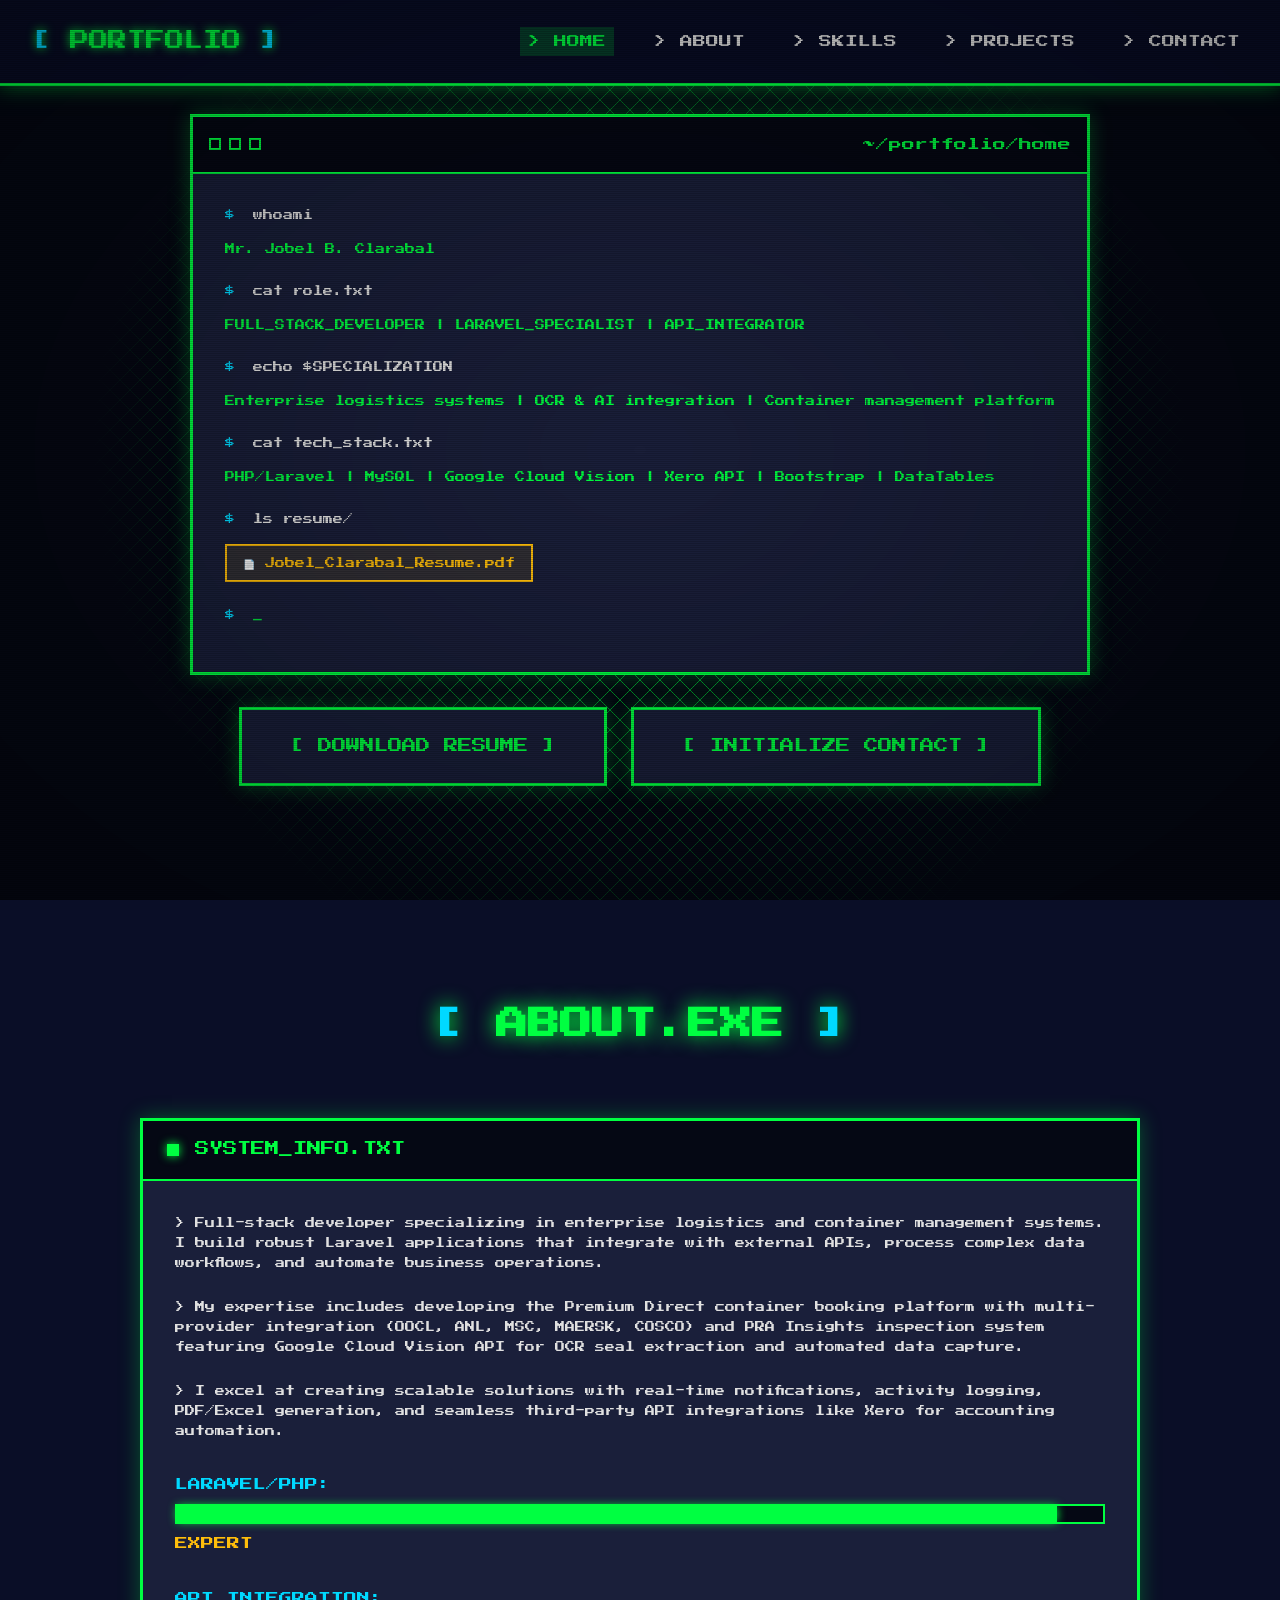
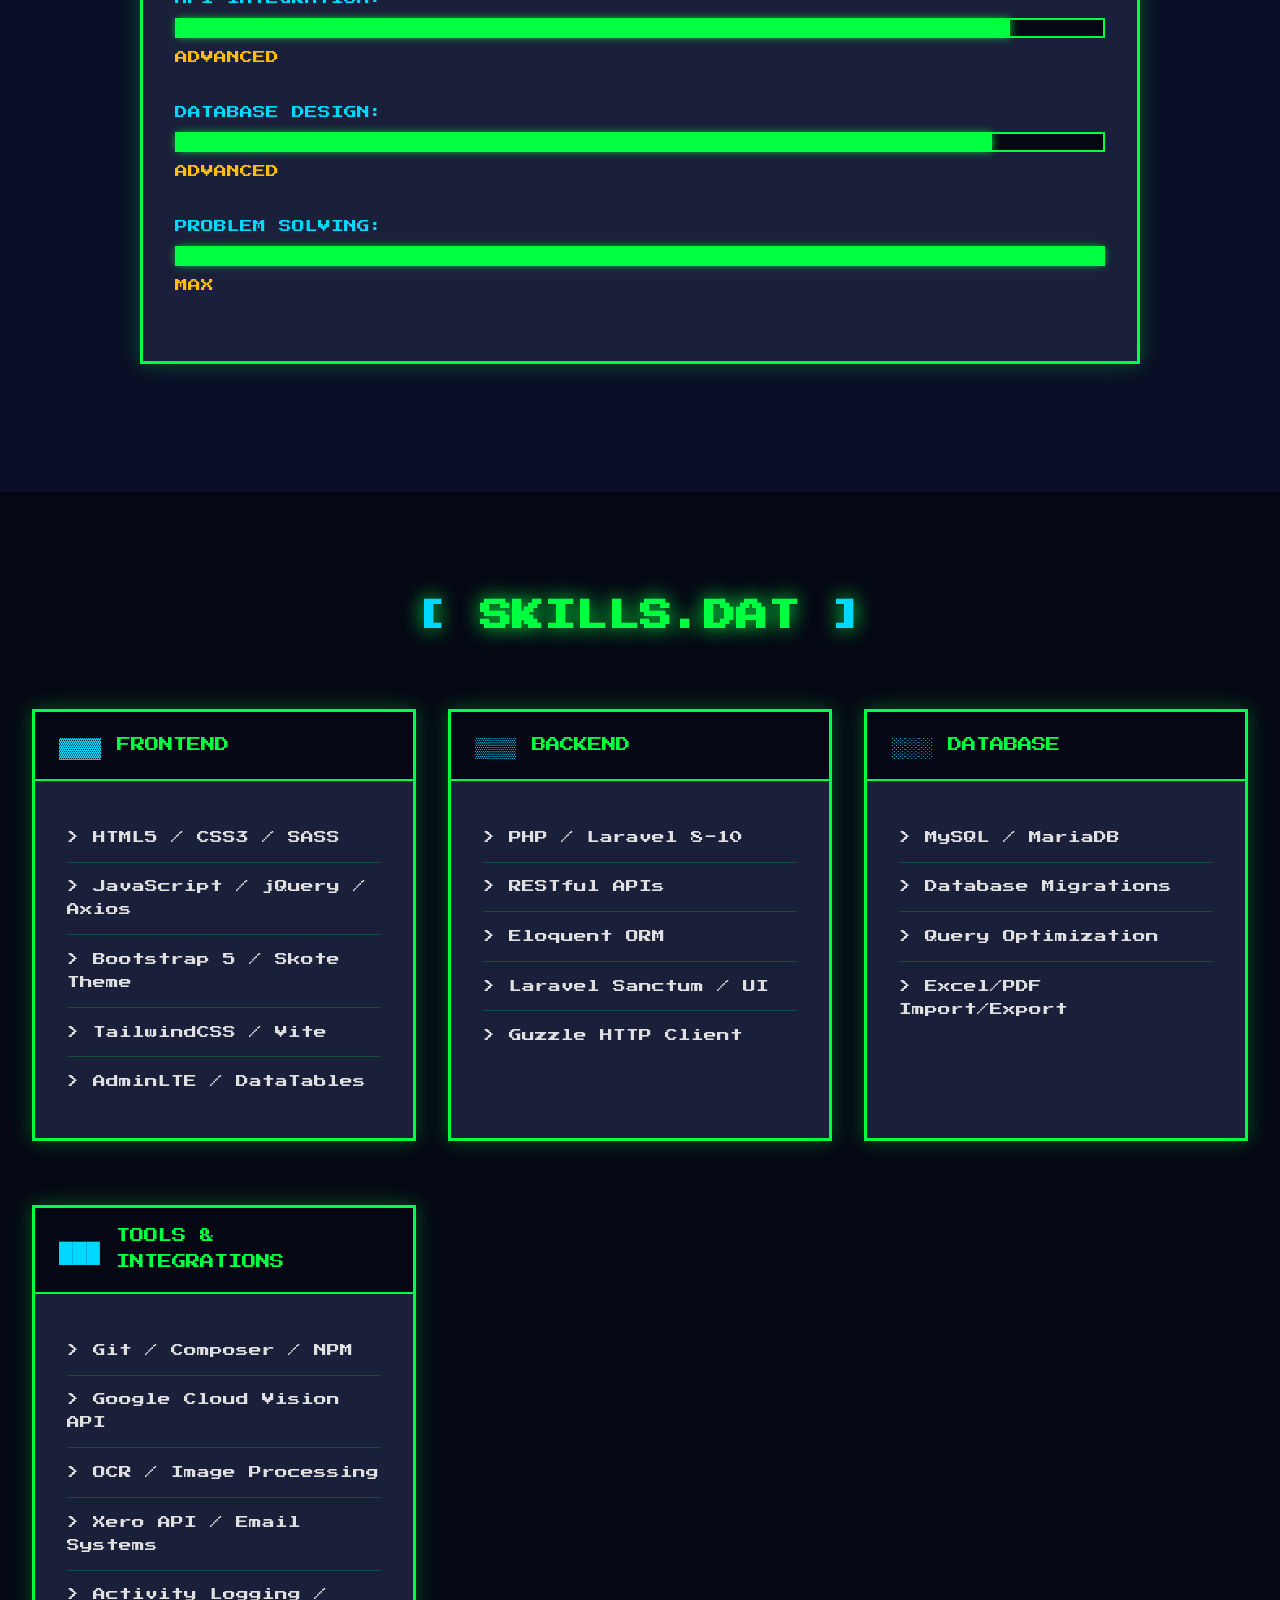
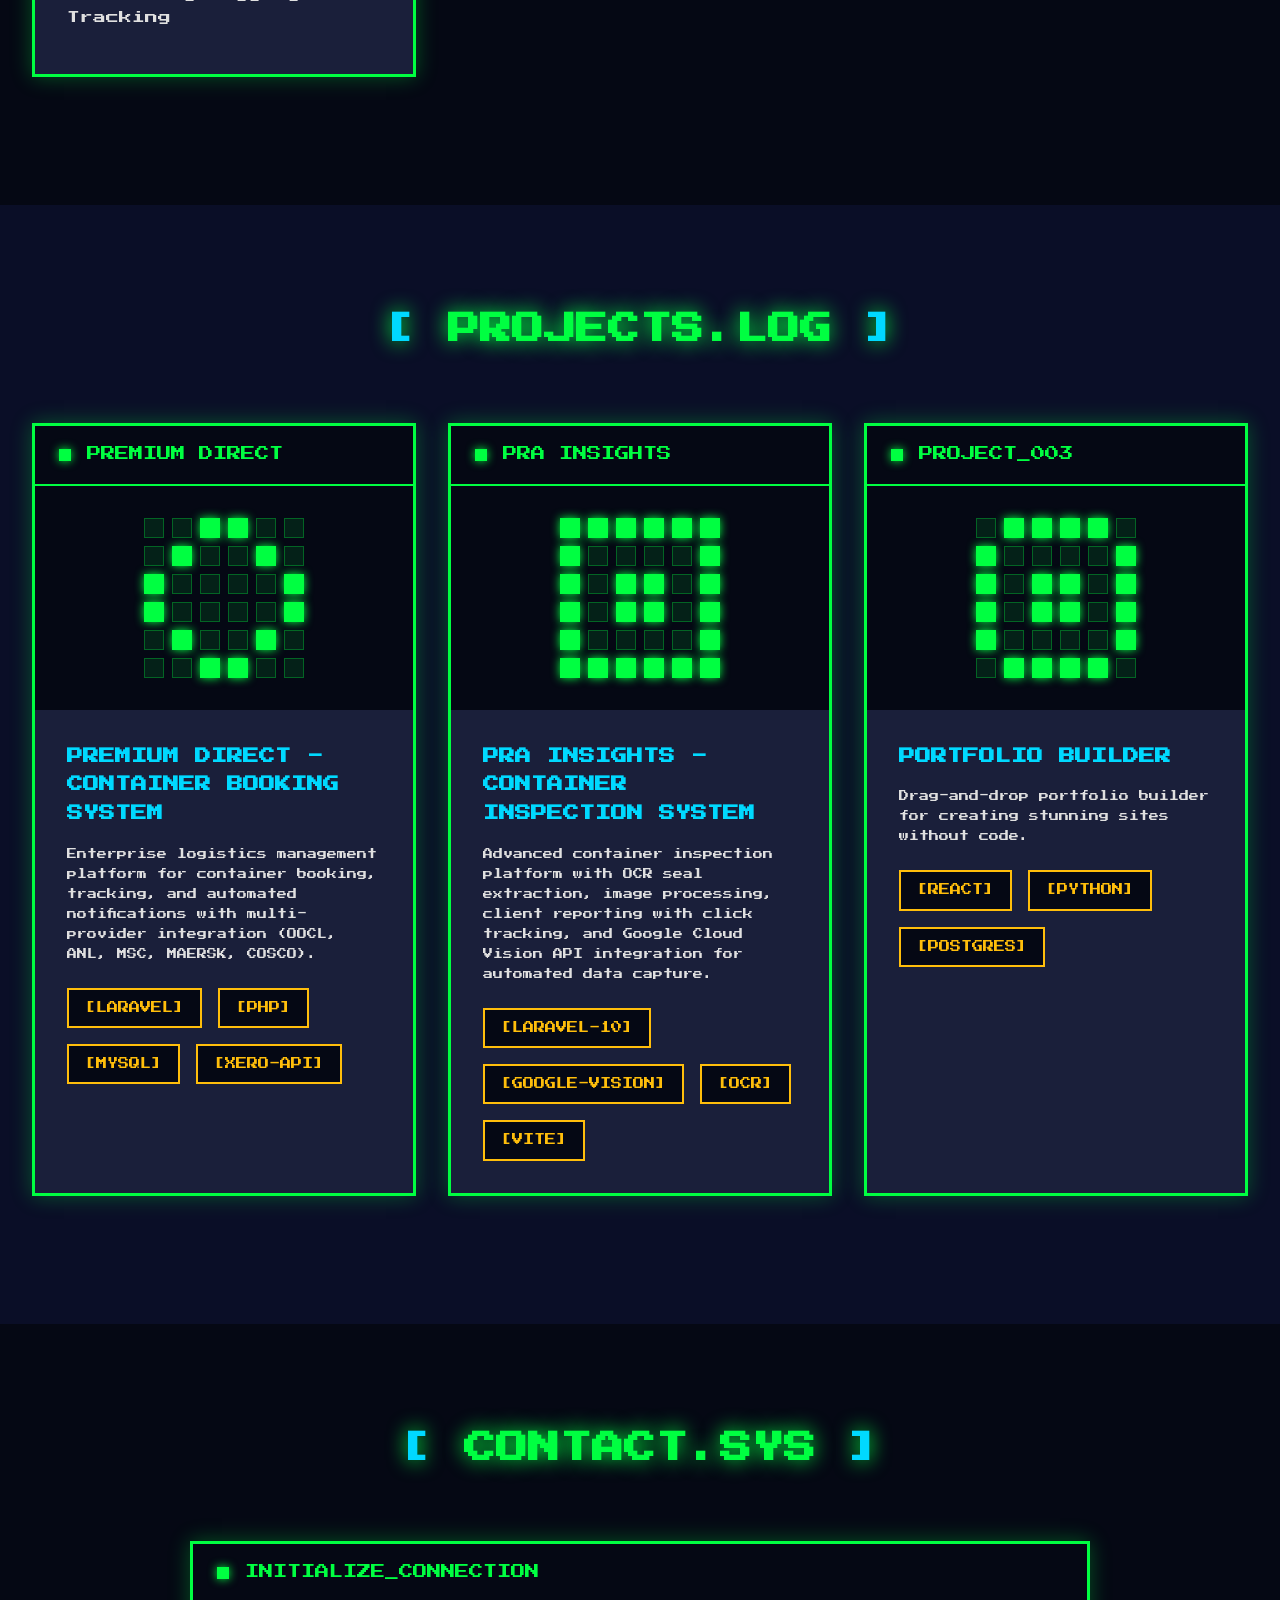
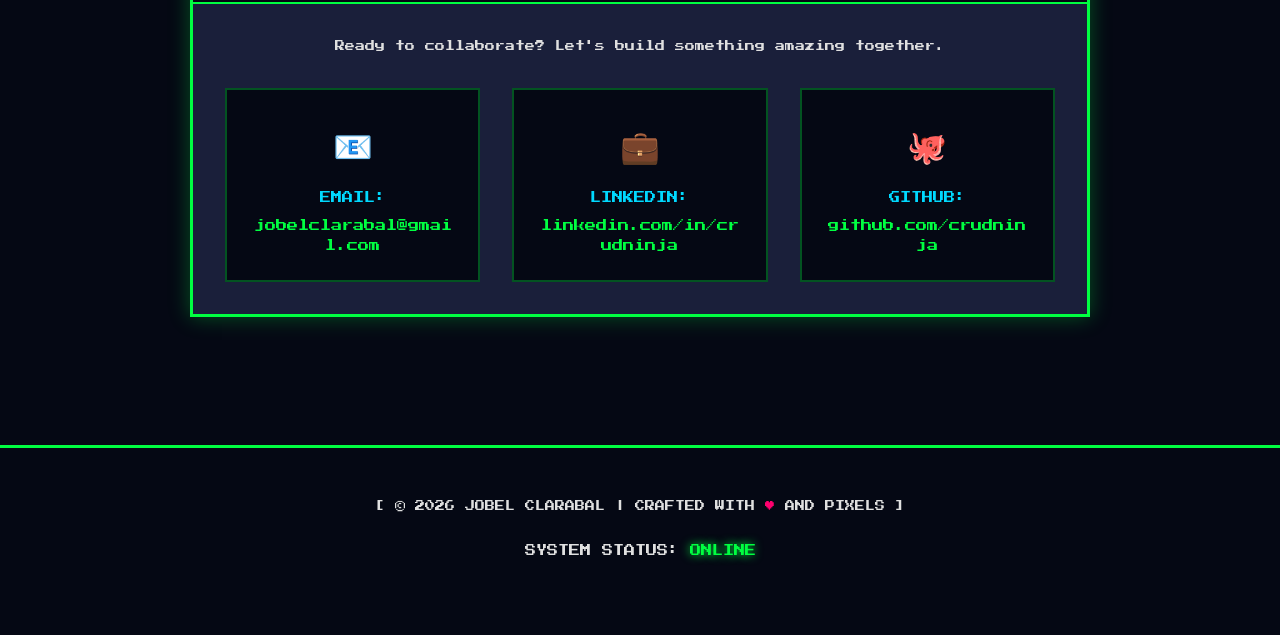
==== index.html @ 25823e6d "Initial commit" ====
<!DOCTYPE html>
<html lang="en">
<head>
    <meta charset="UTF-8">
    <meta name="viewport" content="width=device-width, initial-scale=1.0">
    <title>[ MR. JOBEL B. CLARABAL ]</title>
    <link rel="stylesheet" href="styles.css">
</head>
<body>
    <div class="scanlines"></div>
    <div class="crt-overlay"></div>
    
    <nav class="navbar">
        <div class="nav-container">
            <div class="nav-logo">
                <span class="pixel-bracket">[</span>
                <span class="glitch" data-text="PORTFOLIO">PORTFOLIO</span>
                <span class="pixel-bracket">]</span>
            </div>
            <ul class="nav-menu">
                <li class="nav-item"><a href="#home" class="nav-link">> HOME</a></li>
                <li class="nav-item"><a href="#about" class="nav-link">> ABOUT</a></li>
                <li class="nav-item"><a href="#skills" class="nav-link">> SKILLS</a></li>
                <li class="nav-item"><a href="#projects" class="nav-link">> PROJECTS</a></li>
                <li class="nav-item"><a href="#contact" class="nav-link">> CONTACT</a></li>
            </ul>
        </div>
    </nav>

    <section id="home" class="hero">
        <div class="hero-content">
            <div class="terminal-window">
                <div class="terminal-header">
                    <span class="terminal-button"></span>
                    <span class="terminal-button"></span>
                    <span class="terminal-button"></span>
                    <span class="terminal-title">~/portfolio/home</span>
                </div>
                <div class="terminal-body">
                    <p class="terminal-line"><span class="prompt">$</span> whoami</p>
                    <p class="terminal-output typing-effect">Mr. Jobel B. Clarabal</p>
                    <p class="terminal-line"><span class="prompt">$</span> cat role.txt</p>
                    <p class="terminal-output typing-effect delay-1">FULL_STACK_DEVELOPER | LARAVEL_SPECIALIST | API_INTEGRATOR</p>
                    <p class="terminal-line"><span class="prompt">$</span> echo $SPECIALIZATION</p>
                    <p class="terminal-output typing-effect delay-2">Enterprise logistics systems | OCR & AI integration | Container management platforms</p>
                    <p class="terminal-line"><span class="prompt">$</span> cat tech_stack.txt</p>
                    <p class="terminal-output typing-effect delay-3">PHP/Laravel | MySQL | Google Cloud Vision | Xero API | Bootstrap | DataTables</p>
                    <p class="terminal-line"><span class="prompt">$</span> ls resume/</p>
                    <p class="terminal-output typing-effect delay-4">
                        <a href="resume.pdf" download class="resume-link">📄 Jobel_Clarabal_Resume.pdf</a>
                    </p>
                    <p class="terminal-line cursor-blink"><span class="prompt">$</span> <span class="cursor">_</span></p>
                </div>
            </div>
            <div class="hero-buttons">
                <a href="resume.pdf" download class="pixel-button">[ DOWNLOAD RESUME ]</a>
                <a href="#contact" class="pixel-button">[ INITIALIZE CONTACT ]</a>
            </div>
        </div>
    </section>

    <section id="about" class="section">
        <div class="container">
            <h2 class="section-title">
                <span class="pixel-bracket">[</span> ABOUT.EXE <span class="pixel-bracket">]</span>
            </h2>
            <div class="about-content">
                <div class="pixel-card">
                    <div class="card-header">
                        <span class="status-indicator blink"></span>
                        <span class="card-title">SYSTEM_INFO.TXT</span>
                    </div>
                    <div class="card-body">
                        <p class="pixel-text">> Full-stack developer specializing in enterprise logistics and container management systems. I build robust Laravel applications that integrate with external APIs, process complex data workflows, and automate business operations.</p>
                        <p class="pixel-text">> My expertise includes developing the Premium Direct container booking platform with multi-provider integration (OOCL, ANL, MSC, MAERSK, COSCO) and PRA Insights inspection system featuring Google Cloud Vision API for OCR seal extraction and automated data capture.</p>
                        <p class="pixel-text">> I excel at creating scalable solutions with real-time notifications, activity logging, PDF/Excel generation, and seamless third-party API integrations like Xero for accounting automation.</p>
                        <div class="stats-grid">
                            <div class="stat-item">
                                <span class="stat-label">LARAVEL/PHP:</span>
                                <div class="progress-bar">
                                    <div class="progress-fill" style="width: 95%"></div>
                                </div>
                                <span class="stat-value">EXPERT</span>
                            </div>
                            <div class="stat-item">
                                <span class="stat-label">API INTEGRATION:</span>
                                <div class="progress-bar">
                                    <div class="progress-fill" style="width: 90%"></div>
                                </div>
                                <span class="stat-value">ADVANCED</span>
                            </div>
                            <div class="stat-item">
                                <span class="stat-label">DATABASE DESIGN:</span>
                                <div class="progress-bar">
                                    <div class="progress-fill" style="width: 88%"></div>
                                </div>
                                <span class="stat-value">ADVANCED</span>
                            </div>
                            <div class="stat-item">
                                <span class="stat-label">PROBLEM SOLVING:</span>
                                <div class="progress-bar">
                                    <div class="progress-fill" style="width: 100%"></div>
                                </div>
                                <span class="stat-value">MAX</span>
                            </div>
                        </div>
                    </div>
                </div>
            </div>
        </div>
    </section>

    <section id="skills" class="section section-alt">
        <div class="container">
            <h2 class="section-title">
                <span class="pixel-bracket">[</span> SKILLS.DAT <span class="pixel-bracket">]</span>
            </h2>
            <div class="skills-grid">
                <div class="pixel-card skill-card">
                    <div class="card-header">
                        <span class="skill-icon">▓▓▓</span>
                        <span class="card-title">FRONTEND</span>
                    </div>
                    <div class="card-body">
                        <ul class="skill-list">
                            <li>> HTML5 / CSS3 / SASS</li>
                            <li>> JavaScript / jQuery / Axios</li>
                            <li>> Bootstrap 5 / Skote Theme</li>
                            <li>> TailwindCSS / Vite</li>
                            <li>> AdminLTE / DataTables</li>
                        </ul>
                    </div>
                </div>
                <div class="pixel-card skill-card">
                    <div class="card-header">
                        <span class="skill-icon">▒▒▒</span>
                        <span class="card-title">BACKEND</span>
                    </div>
                    <div class="card-body">
                        <ul class="skill-list">
                            <li>> PHP / Laravel 8-10</li>
                            <li>> RESTful APIs</li>
                            <li>> Eloquent ORM</li>
                            <li>> Laravel Sanctum / UI</li>
                            <li>> Guzzle HTTP Client</li>
                        </ul>
                    </div>
                </div>
                <div class="pixel-card skill-card">
                    <div class="card-header">
                        <span class="skill-icon">░░░</span>
                        <span class="card-title">DATABASE</span>
                    </div>
                    <div class="card-body">
                        <ul class="skill-list">
                            <li>> MySQL / MariaDB</li>
                            <li>> Database Migrations</li>
                            <li>> Query Optimization</li>
                            <li>> Excel/PDF Import/Export</li>
                        </ul>
                    </div>
                </div>
                <div class="pixel-card skill-card">
                    <div class="card-header">
                        <span class="skill-icon">███</span>
                        <span class="card-title">TOOLS & INTEGRATIONS</span>
                    </div>
                    <div class="card-body">
                        <ul class="skill-list">
                            <li>> Git / Composer / NPM</li>
                            <li>> Google Cloud Vision API</li>
                            <li>> OCR / Image Processing</li>
                            <li>> Xero API / Email Systems</li>
                            <li>> Activity Logging / Tracking</li>
                        </ul>
                    </div>
                </div>
            </div>
        </div>
    </section>

    <section id="projects" class="section">
        <div class="container">
            <h2 class="section-title">
                <span class="pixel-bracket">[</span> PROJECTS.LOG <span class="pixel-bracket">]</span>
            </h2>
            <div class="projects-grid">
                <div class="pixel-card project-card">
                    <div class="card-header">
                        <span class="status-indicator blink"></span>
                        <span class="card-title">PREMIUM DIRECT</span>
                    </div>
                    <div class="project-screen">
                        <div class="pixel-art-placeholder">
                            <div class="pixel-grid">
                                <div class="pixel-row">
                                    <span class="pixel"></span><span class="pixel"></span><span class="pixel active"></span><span class="pixel active"></span><span class="pixel"></span><span class="pixel"></span>
                                </div>
                                <div class="pixel-row">
                                    <span class="pixel"></span><span class="pixel active"></span><span class="pixel"></span><span class="pixel"></span><span class="pixel active"></span><span class="pixel"></span>
                                </div>
                                <div class="pixel-row">
                                    <span class="pixel active"></span><span class="pixel"></span><span class="pixel"></span><span class="pixel"></span><span class="pixel"></span><span class="pixel active"></span>
                                </div>
                                <div class="pixel-row">
                                    <span class="pixel active"></span><span class="pixel"></span><span class="pixel"></span><span class="pixel"></span><span class="pixel"></span><span class="pixel active"></span>
                                </div>
                                <div class="pixel-row">
                                    <span class="pixel"></span><span class="pixel active"></span><span class="pixel"></span><span class="pixel"></span><span class="pixel active"></span><span class="pixel"></span>
                                </div>
                                <div class="pixel-row">
                                    <span class="pixel"></span><span class="pixel"></span><span class="pixel active"></span><span class="pixel active"></span><span class="pixel"></span><span class="pixel"></span>
                                </div>
                            </div>
                        </div>
                    </div>
                    <div class="card-body">
                        <h3 class="project-title">PREMIUM DIRECT - CONTAINER BOOKING SYSTEM</h3>
                        <p class="pixel-text">Enterprise logistics management platform for container booking, tracking, and automated notifications with multi-provider integration (OOCL, ANL, MSC, MAERSK, COSCO).</p>
                        <div class="project-tags">
                            <span class="pixel-tag">[LARAVEL]</span>
                            <span class="pixel-tag">[PHP]</span>
                            <span class="pixel-tag">[MYSQL]</span>
                            <span class="pixel-tag">[XERO-API]</span>
                        </div>
                    </div>
                </div>

                <div class="pixel-card project-card">
                    <div class="card-header">
                        <span class="status-indicator blink"></span>
                        <span class="card-title">PRA INSIGHTS</span>
                    </div>
                    <div class="project-screen">
                        <div class="pixel-art-placeholder">
                            <div class="pixel-grid">
                                <div class="pixel-row">
                                    <span class="pixel active"></span><span class="pixel active"></span><span class="pixel active"></span><span class="pixel active"></span><span class="pixel active"></span><span class="pixel active"></span>
                                </div>
                                <div class="pixel-row">
                                    <span class="pixel active"></span><span class="pixel"></span><span class="pixel"></span><span class="pixel"></span><span class="pixel"></span><span class="pixel active"></span>
                                </div>
                                <div class="pixel-row">
                                    <span class="pixel active"></span><span class="pixel"></span><span class="pixel active"></span><span class="pixel active"></span><span class="pixel"></span><span class="pixel active"></span>
                                </div>
                                <div class="pixel-row">
                                    <span class="pixel active"></span><span class="pixel"></span><span class="pixel active"></span><span class="pixel active"></span><span class="pixel"></span><span class="pixel active"></span>
                                </div>
                                <div class="pixel-row">
                                    <span class="pixel active"></span><span class="pixel"></span><span class="pixel"></span><span class="pixel"></span><span class="pixel"></span><span class="pixel active"></span>
                                </div>
                                <div class="pixel-row">
                                    <span class="pixel active"></span><span class="pixel active"></span><span class="pixel active"></span><span class="pixel active"></span><span class="pixel active"></span><span class="pixel active"></span>
                                </div>
                            </div>
                        </div>
                    </div>
                    <div class="card-body">
                        <h3 class="project-title">PRA INSIGHTS - CONTAINER INSPECTION SYSTEM</h3>
                        <p class="pixel-text">Advanced container inspection platform with OCR seal extraction, image processing, client reporting with click tracking, and Google Cloud Vision API integration for automated data capture.</p>
                        <div class="project-tags">
                            <span class="pixel-tag">[LARAVEL-10]</span>
                            <span class="pixel-tag">[GOOGLE-VISION]</span>
                            <span class="pixel-tag">[OCR]</span>
                            <span class="pixel-tag">[VITE]</span>
                        </div>
                    </div>
                </div>

                <div class="pixel-card project-card">
                    <div class="card-header">
                        <span class="status-indicator blink"></span>
                        <span class="card-title">PROJECT_003</span>
                    </div>
                    <div class="project-screen">
                        <div class="pixel-art-placeholder">
                            <div class="pixel-grid">
                                <div class="pixel-row">
                                    <span class="pixel"></span><span class="pixel active"></span><span class="pixel active"></span><span class="pixel active"></span><span class="pixel active"></span><span class="pixel"></span>
                                </div>
                                <div class="pixel-row">
                                    <span class="pixel active"></span><span class="pixel"></span><span class="pixel"></span><span class="pixel"></span><span class="pixel"></span><span class="pixel active"></span>
                                </div>
                                <div class="pixel-row">
                                    <span class="pixel active"></span><span class="pixel"></span><span class="pixel active"></span><span class="pixel active"></span><span class="pixel"></span><span class="pixel active"></span>
                                </div>
                                <div class="pixel-row">
                                    <span class="pixel active"></span><span class="pixel"></span><span class="pixel active"></span><span class="pixel active"></span><span class="pixel"></span><span class="pixel active"></span>
                                </div>
                                <div class="pixel-row">
                                    <span class="pixel active"></span><span class="pixel"></span><span class="pixel"></span><span class="pixel"></span><span class="pixel"></span><span class="pixel active"></span>
                                </div>
                                <div class="pixel-row">
                                    <span class="pixel"></span><span class="pixel active"></span><span class="pixel active"></span><span class="pixel active"></span><span class="pixel active"></span><span class="pixel"></span>
                                </div>
                            </div>
                        </div>
                    </div>
                    <div class="card-body">
                        <h3 class="project-title">PORTFOLIO BUILDER</h3>
                        <p class="pixel-text">Drag-and-drop portfolio builder for creating stunning sites without code.</p>
                        <div class="project-tags">
                            <span class="pixel-tag">[REACT]</span>
                            <span class="pixel-tag">[PYTHON]</span>
                            <span class="pixel-tag">[POSTGRES]</span>
                        </div>
                    </div>
                </div>
            </div>
        </div>
    </section>

    <section id="contact" class="section section-alt">
        <div class="container">
            <h2 class="section-title">
                <span class="pixel-bracket">[</span> CONTACT.SYS <span class="pixel-bracket">]</span>
            </h2>
            <div class="contact-content">
                <div class="pixel-card contact-card">
                    <div class="card-header">
                        <span class="status-indicator blink"></span>
                        <span class="card-title">INITIALIZE_CONNECTION</span>
                    </div>
                    <div class="card-body">
                        <p class="pixel-text center">Ready to collaborate? Let's build something amazing together.</p>
                        <div class="contact-grid">
                            <div class="contact-item">
                                <div class="contact-icon">📧</div>
                                <div class="contact-label">EMAIL:</div>
                                <a href="mailto:jobelclarabal@gmail.com" class="contact-link">jobelclarabal@gmail.com</a>
                            </div>
                            <div class="contact-item">
                                <div class="contact-icon">💼</div>
                                <div class="contact-label">LINKEDIN:</div>
                                <a href="https://www.linkedin.com/in/crudninja/" target="_blank" class="contact-link">linkedin.com/in/crudninja</a>
                            </div>
                            <div class="contact-item">
                                <div class="contact-icon">🐙</div>
                                <div class="contact-label">GITHUB:</div>
                                <a href="https://github.com/crudninja" target="_blank" class="contact-link">github.com/crudninja</a>
                            </div>
                        </div>
                    </div>
                </div>
            </div>
        </div>
    </section>

    <footer class="footer">
        <div class="footer-content">
            <p class="pixel-text">[ © 2026 JOBEL CLARABAL | CRAFTED WITH <span class="heart blink">♥</span> AND PIXELS ]</p>
            <p class="pixel-text small">SYSTEM STATUS: <span class="status-ok">ONLINE</span></p>
        </div>
    </footer>

    <script src="script.js"></script>
</body>
</html>
---- styles.css ----
@import url('https://fonts.googleapis.com/css2?family=Press+Start+2P&display=swap');

* {
    margin: 0;
    padding: 0;
    box-sizing: border-box;
}

:root {
    --bg-dark: #0a0e27;
    --bg-darker: #050814;
    --primary-green: #00ff41;
    --secondary-cyan: #00d9ff;
    --accent-pink: #ff006e;
    --accent-yellow: #ffbe0b;
    --text-light: #e0e0e0;
    --text-dim: #808080;
    --border-color: #00ff41;
    --card-bg: #1a1f3a;
    --shadow-glow: 0 0 20px rgba(0, 255, 65, 0.3);
}

html {
    scroll-behavior: smooth;
}

body {
    font-family: 'Press Start 2P', cursive;
    background: var(--bg-dark);
    color: var(--text-light);
    line-height: 1.8;
    font-size: 10px;
    position: relative;
    overflow-x: hidden;
}

.scanlines {
    position: fixed;
    top: 0;
    left: 0;
    width: 100%;
    height: 100%;
    background: repeating-linear-gradient(
        0deg,
        rgba(0, 0, 0, 0.15),
        rgba(0, 0, 0, 0.15) 1px,
        transparent 1px,
        transparent 2px
    );
    pointer-events: none;
    z-index: 9999;
}

.crt-overlay {
    position: fixed;
    top: 0;
    left: 0;
    width: 100%;
    height: 100%;
    background: radial-gradient(ellipse at center, transparent 0%, rgba(0, 0, 0, 0.3) 100%);
    pointer-events: none;
    z-index: 9998;
}

.navbar {
    position: fixed;
    top: 0;
    width: 100%;
    background: rgba(10, 14, 39, 0.95);
    border-bottom: 3px solid var(--border-color);
    box-shadow: 0 0 20px rgba(0, 255, 65, 0.5);
    z-index: 1000;
    backdrop-filter: blur(5px);
}

.nav-container {
    max-width: 1400px;
    margin: 0 auto;
    padding: 1.5rem 2rem;
    display: flex;
    justify-content: space-between;
    align-items: center;
}

.nav-logo {
    font-size: 1.2rem;
    color: var(--primary-green);
    text-shadow: 0 0 10px var(--primary-green);
}

.pixel-bracket {
    color: var(--secondary-cyan);
}

.glitch {
    position: relative;
    animation: glitch 3s infinite;
}

@keyframes glitch {
    0%, 90%, 100% {
        transform: translate(0);
    }
    92% {
        transform: translate(-2px, 2px);
    }
    94% {
        transform: translate(2px, -2px);
    }
    96% {
        transform: translate(-2px, -2px);
    }
}

.nav-menu {
    display: flex;
    list-style: none;
    gap: 2rem;
}

.nav-link {
    color: var(--text-light);
    text-decoration: none;
    font-size: 0.8rem;
    transition: all 0.3s ease;
    position: relative;
    padding: 0.5rem;
}

.nav-link:hover {
    color: var(--primary-green);
    text-shadow: 0 0 10px var(--primary-green);
    background: rgba(0, 255, 65, 0.1);
}

.nav-link.active {
    color: var(--primary-green);
    background: rgba(0, 255, 65, 0.2);
}

.hero {
    min-height: 100vh;
    display: flex;
    align-items: center;
    justify-content: center;
    padding: 2rem;
    background: 
        linear-gradient(45deg, transparent 48%, var(--primary-green) 49%, var(--primary-green) 51%, transparent 52%),
        linear-gradient(-45deg, transparent 48%, var(--primary-green) 49%, var(--primary-green) 51%, transparent 52%);
    background-size: 20px 20px;
    background-color: var(--bg-darker);
    position: relative;
}

.hero::before {
    content: '';
    position: absolute;
    top: 0;
    left: 0;
    right: 0;
    bottom: 0;
    background: radial-gradient(circle at 50% 50%, transparent 0%, var(--bg-darker) 70%);
}

.hero-content {
    max-width: 900px;
    position: relative;
    z-index: 1;
}

.terminal-window {
    background: var(--card-bg);
    border: 3px solid var(--border-color);
    box-shadow: var(--shadow-glow);
    margin-bottom: 2rem;
}

.terminal-header {
    background: var(--bg-darker);
    padding: 1rem;
    border-bottom: 2px solid var(--border-color);
    display: flex;
    align-items: center;
    gap: 0.5rem;
}

.terminal-button {
    width: 12px;
    height: 12px;
    border: 2px solid var(--primary-green);
    display: inline-block;
}

.terminal-title {
    margin-left: auto;
    color: var(--primary-green);
    font-size: 0.8rem;
}

.terminal-body {
    padding: 2rem;
    min-height: 300px;
}

.terminal-line {
    margin-bottom: 1rem;
    color: var(--text-light);
}

.prompt {
    color: var(--secondary-cyan);
    margin-right: 0.5rem;
}

.terminal-output {
    color: var(--primary-green);
    margin-bottom: 1.5rem;
    opacity: 0;
    animation: typeIn 0.5s forwards;
}

.typing-effect {
    overflow: hidden;
    white-space: nowrap;
}

.delay-1 {
    animation-delay: 0.8s;
}

.delay-2 {
    animation-delay: 1.6s;
}

.delay-3 {
    animation-delay: 2.4s;
}

.resume-link {
    color: var(--accent-yellow);
    text-decoration: none;
    transition: all 0.3s ease;
    display: inline-block;
    padding: 0.5rem 1rem;
    border: 2px solid var(--accent-yellow);
    background: rgba(255, 190, 11, 0.1);
}

.resume-link:hover {
    background: var(--accent-yellow);
    color: var(--bg-dark);
    box-shadow: 0 0 20px var(--accent-yellow);
    transform: translateX(5px);
}

.hero-buttons {
    display: flex;
    gap: 1.5rem;
    flex-wrap: wrap;
    justify-content: center;
}

@keyframes typeIn {
    from {
        opacity: 0;
        max-width: 0;
    }
    to {
        opacity: 1;
        max-width: 100%;
    }
}

.cursor {
    color: var(--primary-green);
}

.cursor-blink {
    animation: blink 1s infinite;
}

@keyframes blink {
    0%, 49% { opacity: 1; }
    50%, 100% { opacity: 0; }
}

.pixel-button {
    display: inline-block;
    padding: 1.5rem 3rem;
    background: var(--card-bg);
    color: var(--primary-green);
    text-decoration: none;
    border: 3px solid var(--primary-green);
    font-size: 0.9rem;
    transition: all 0.3s ease;
    box-shadow: 0 0 20px rgba(0, 255, 65, 0.3);
    position: relative;
}

.pixel-button:hover {
    background: var(--primary-green);
    color: var(--bg-dark);
    box-shadow: 0 0 30px rgba(0, 255, 65, 0.8);
    transform: translateY(-3px);
}

.section {
    padding: 6rem 2rem;
    position: relative;
}

.section-alt {
    background: var(--bg-darker);
}

.container {
    max-width: 1400px;
    margin: 0 auto;
}

.section-title {
    font-size: 2rem;
    text-align: center;
    margin-bottom: 4rem;
    color: var(--primary-green);
    text-shadow: 0 0 20px var(--primary-green);
}

.pixel-card {
    background: var(--card-bg);
    border: 3px solid var(--border-color);
    box-shadow: var(--shadow-glow);
    margin-bottom: 2rem;
    transition: all 0.3s ease;
}

.pixel-card:hover {
    transform: translateY(-5px);
    box-shadow: 0 0 30px rgba(0, 255, 65, 0.5);
}

.card-header {
    background: var(--bg-darker);
    padding: 1rem 1.5rem;
    border-bottom: 2px solid var(--border-color);
    display: flex;
    align-items: center;
    gap: 1rem;
}

.status-indicator {
    width: 12px;
    height: 12px;
    background: var(--primary-green);
    border: 2px solid var(--primary-green);
    box-shadow: 0 0 10px var(--primary-green);
}

.blink {
    animation: blink 1s infinite;
}

.card-title {
    color: var(--primary-green);
    font-size: 0.9rem;
}

.card-body {
    padding: 2rem;
}

.pixel-text {
    line-height: 2;
    color: var(--text-light);
    margin-bottom: 1.5rem;
}

.pixel-text.center {
    text-align: center;
}

.pixel-text.small {
    font-size: 0.7rem;
}

.about-content {
    max-width: 1000px;
    margin: 0 auto;
}

.stats-grid {
    margin-top: 2rem;
}

.stat-item {
    margin-bottom: 2rem;
}

.stat-label {
    display: block;
    color: var(--secondary-cyan);
    margin-bottom: 0.5rem;
    font-size: 0.8rem;
}

.progress-bar {
    width: 100%;
    height: 20px;
    background: var(--bg-darker);
    border: 2px solid var(--border-color);
    position: relative;
    margin-bottom: 0.5rem;
}

.progress-fill {
    height: 100%;
    background: var(--primary-green);
    box-shadow: 0 0 10px var(--primary-green);
    animation: fillProgress 2s ease-out;
}

@keyframes fillProgress {
    from { width: 0; }
}

.stat-value {
    color: var(--accent-yellow);
    font-size: 0.8rem;
}

.skills-grid {
    display: grid;
    grid-template-columns: repeat(auto-fit, minmax(300px, 1fr));
    gap: 2rem;
}

.skill-icon {
    color: var(--secondary-cyan);
    font-size: 1.2rem;
}

.skill-list {
    list-style: none;
}

.skill-list li {
    padding: 0.8rem 0;
    border-bottom: 1px solid rgba(0, 255, 65, 0.2);
    color: var(--text-light);
    font-size: 0.8rem;
}

.skill-list li:last-child {
    border-bottom: none;
}

.projects-grid {
    display: grid;
    grid-template-columns: repeat(auto-fit, minmax(350px, 1fr));
    gap: 2rem;
}

.project-screen {
    background: var(--bg-darker);
    padding: 2rem;
    display: flex;
    align-items: center;
    justify-content: center;
    min-height: 200px;
}

.pixel-art-placeholder {
    display: flex;
    align-items: center;
    justify-content: center;
}

.pixel-grid {
    display: flex;
    flex-direction: column;
    gap: 8px;
}

.pixel-row {
    display: flex;
    gap: 8px;
}

.pixel {
    width: 20px;
    height: 20px;
    background: rgba(0, 255, 65, 0.1);
    border: 1px solid rgba(0, 255, 65, 0.3);
}

.pixel.active {
    background: var(--primary-green);
    box-shadow: 0 0 10px var(--primary-green);
    animation: pixelPulse 2s infinite;
}

@keyframes pixelPulse {
    0%, 100% { opacity: 1; }
    50% { opacity: 0.6; }
}

.project-title {
    color: var(--secondary-cyan);
    margin-bottom: 1rem;
    font-size: 1rem;
}

.project-tags {
    display: flex;
    gap: 1rem;
    flex-wrap: wrap;
    margin-top: 1.5rem;
}

.pixel-tag {
    padding: 0.5rem 1rem;
    background: var(--bg-darker);
    color: var(--accent-yellow);
    border: 2px solid var(--accent-yellow);
    font-size: 0.7rem;
}

.contact-content {
    max-width: 900px;
    margin: 0 auto;
}

.contact-card {
    max-width: 100%;
}

.contact-grid {
    display: grid;
    grid-template-columns: repeat(auto-fit, minmax(250px, 1fr));
    gap: 2rem;
    margin-top: 2rem;
}

.contact-item {
    text-align: center;
    padding: 1.5rem;
    background: var(--bg-darker);
    border: 2px solid rgba(0, 255, 65, 0.3);
}

.contact-icon {
    font-size: 2rem;
    margin-bottom: 1rem;
}

.contact-label {
    color: var(--secondary-cyan);
    margin-bottom: 0.5rem;
    font-size: 0.7rem;
}

.contact-link {
    color: var(--primary-green);
    text-decoration: none;
    font-size: 0.7rem;
    word-break: break-all;
    transition: all 0.3s ease;
}

.contact-link:hover {
    color: var(--accent-yellow);
    text-shadow: 0 0 10px var(--accent-yellow);
}

.footer {
    background: var(--bg-darker);
    border-top: 3px solid var(--border-color);
    padding: 3rem 2rem;
    text-align: center;
}

.footer-content {
    max-width: 1200px;
    margin: 0 auto;
}

.heart {
    color: var(--accent-pink);
}

.status-ok {
    color: var(--primary-green);
    text-shadow: 0 0 10px var(--primary-green);
}

@media (max-width: 768px) {
    body {
        font-size: 8px;
    }
    
    .nav-container {
        flex-direction: column;
        gap: 1rem;
    }
    
    .nav-menu {
        flex-wrap: wrap;
        justify-content: center;
        gap: 1rem;
    }
    
    .nav-link {
        font-size: 0.7rem;
    }
    
    .section-title {
        font-size: 1.5rem;
    }
    
    .terminal-body {
        padding: 1rem;
        min-height: 250px;
    }
    
    .skills-grid,
    .projects-grid {
        grid-template-columns: 1fr;
    }
    
    .pixel-button {
        padding: 1rem 2rem;
        font-size: 0.8rem;
    }
}

@media (max-width: 480px) {
    .hero-content {
        width: 100%;
    }
    
    .terminal-line,
    .terminal-output {
        font-size: 0.7rem;
    }
    
    .contact-grid {
        grid-template-columns: 1fr;
    }
}
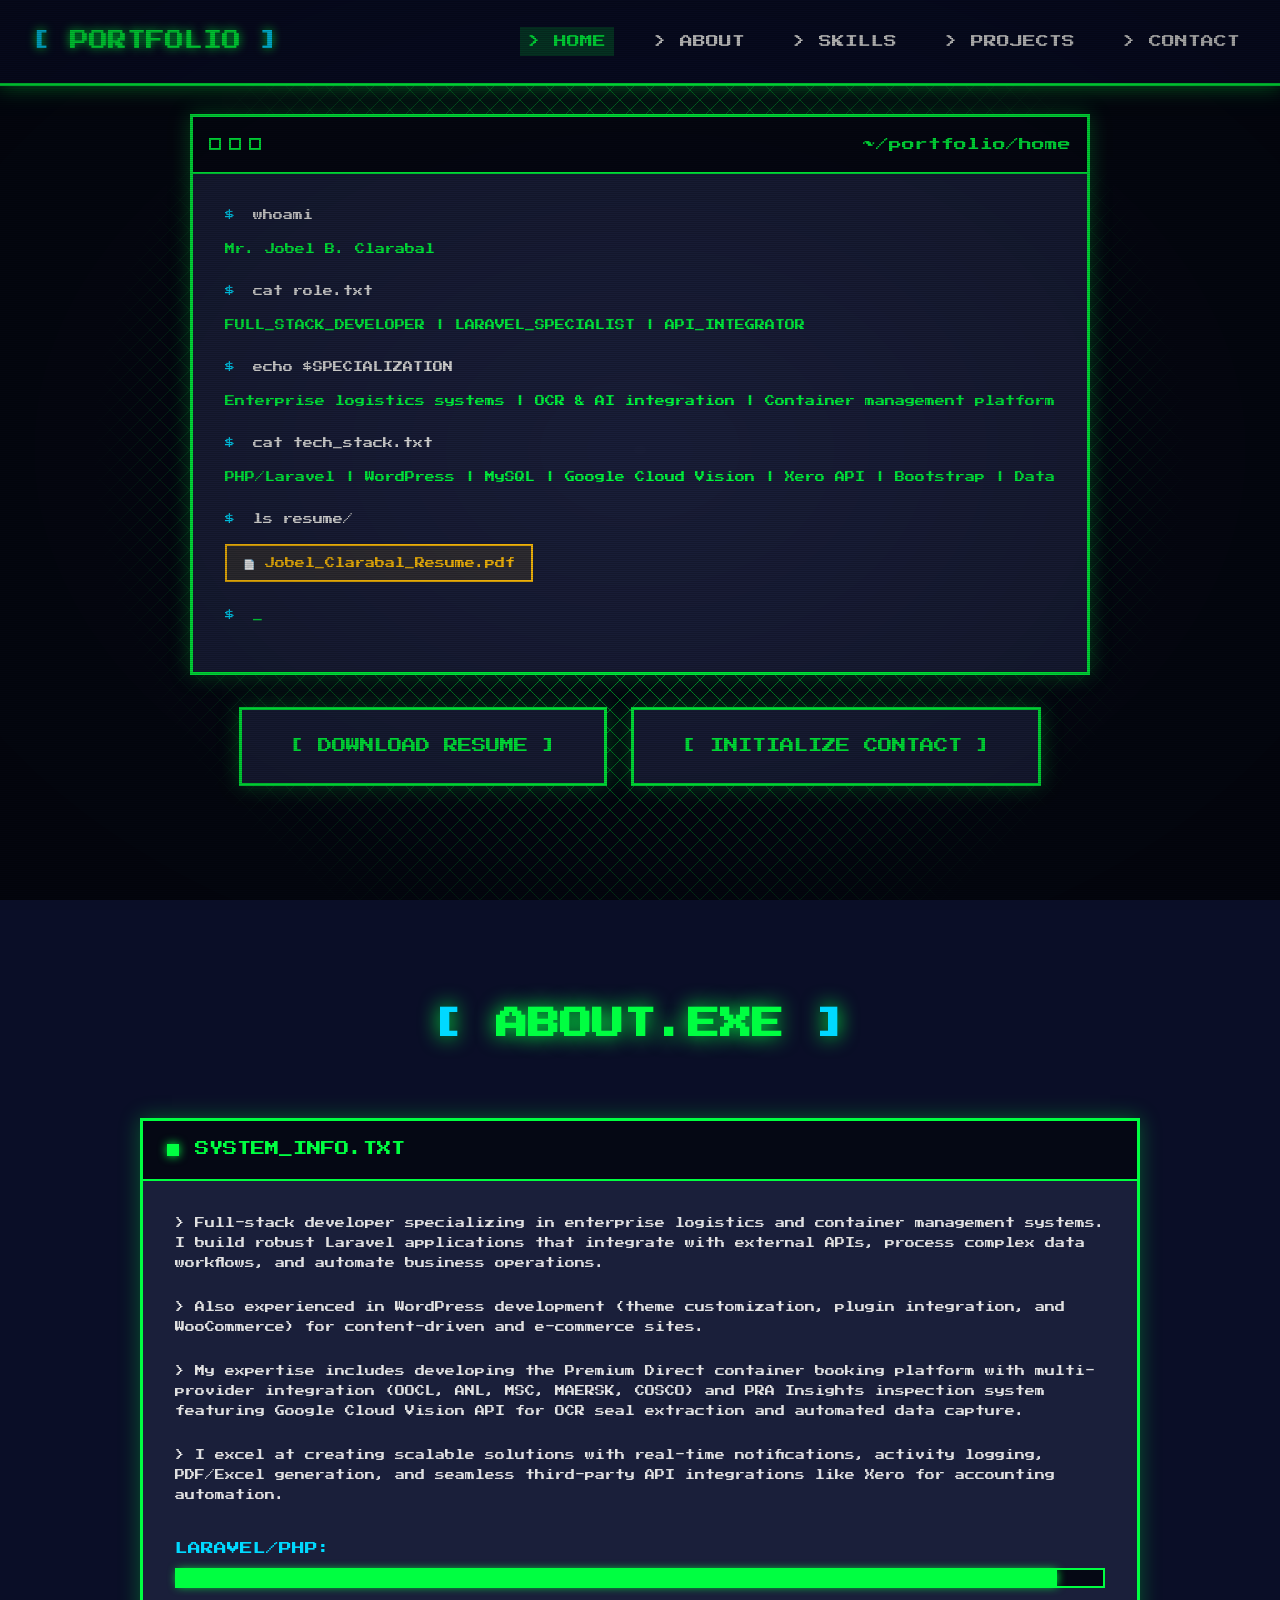
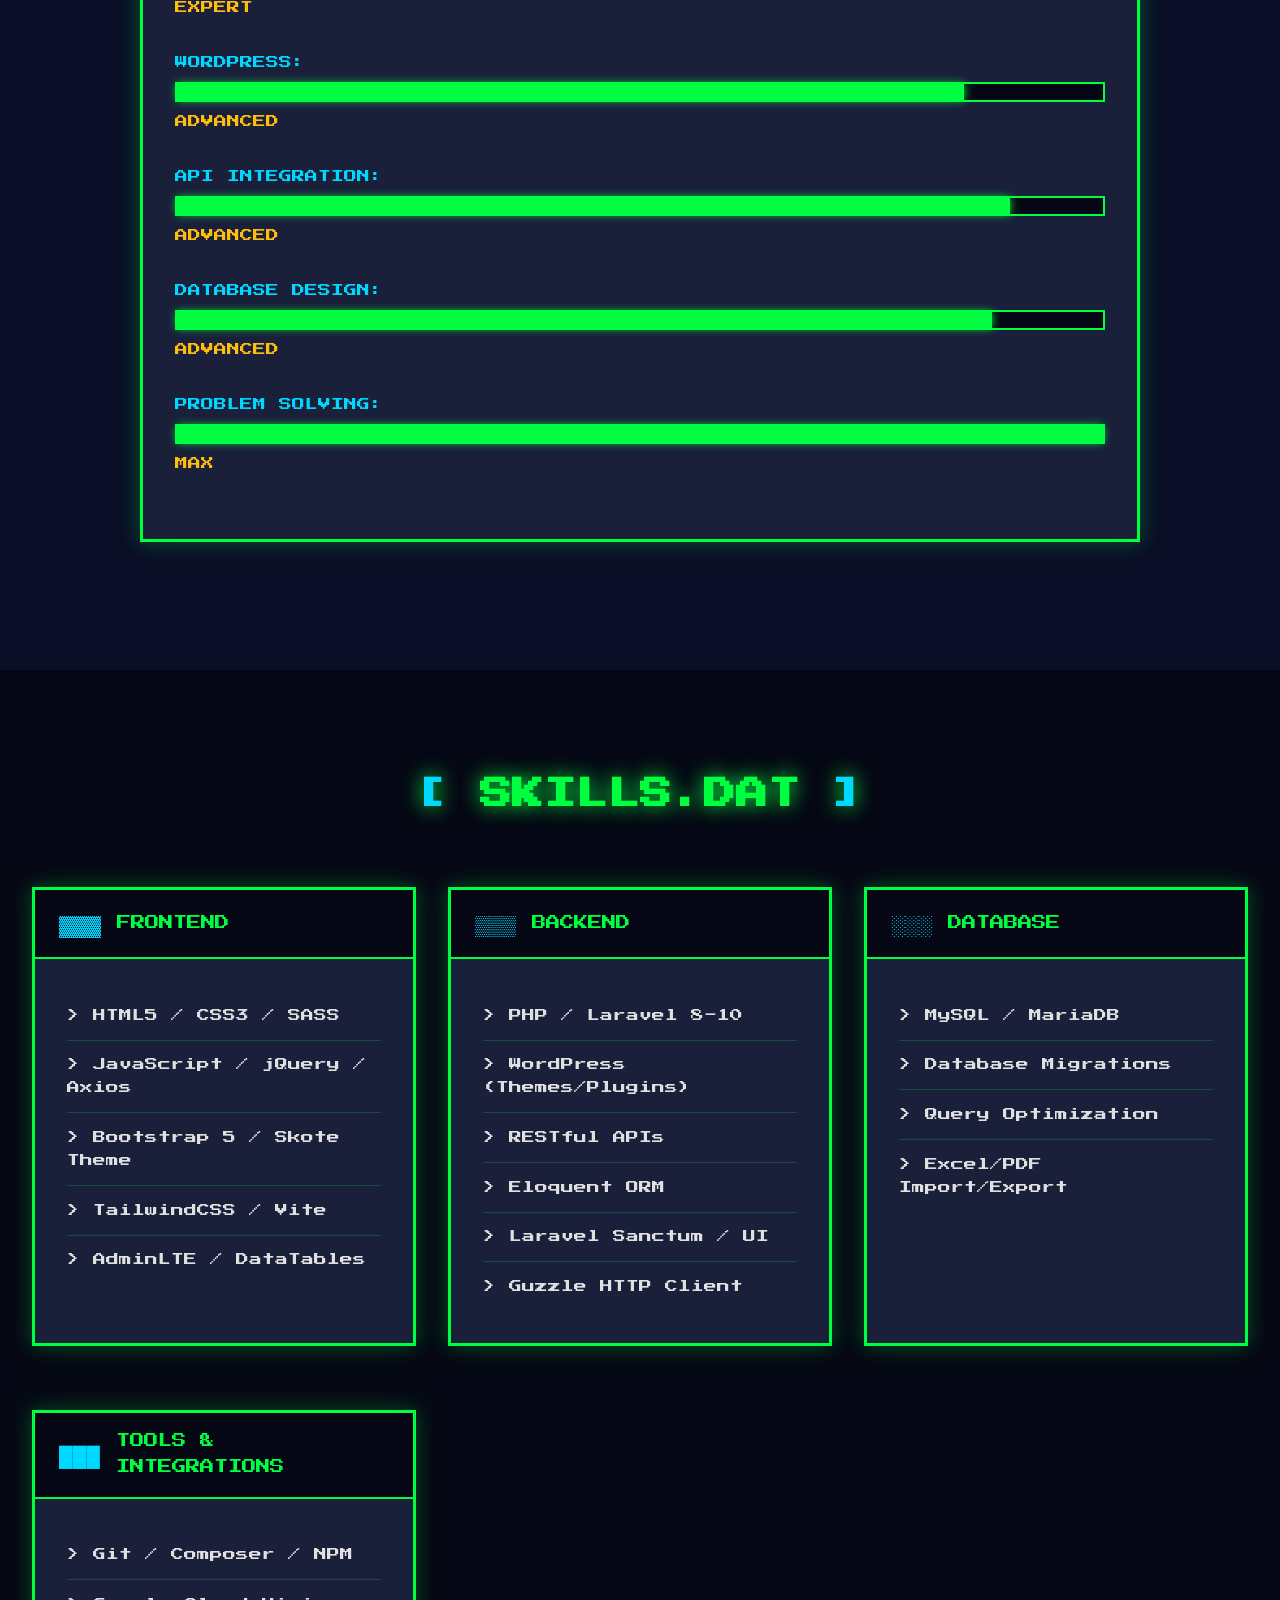
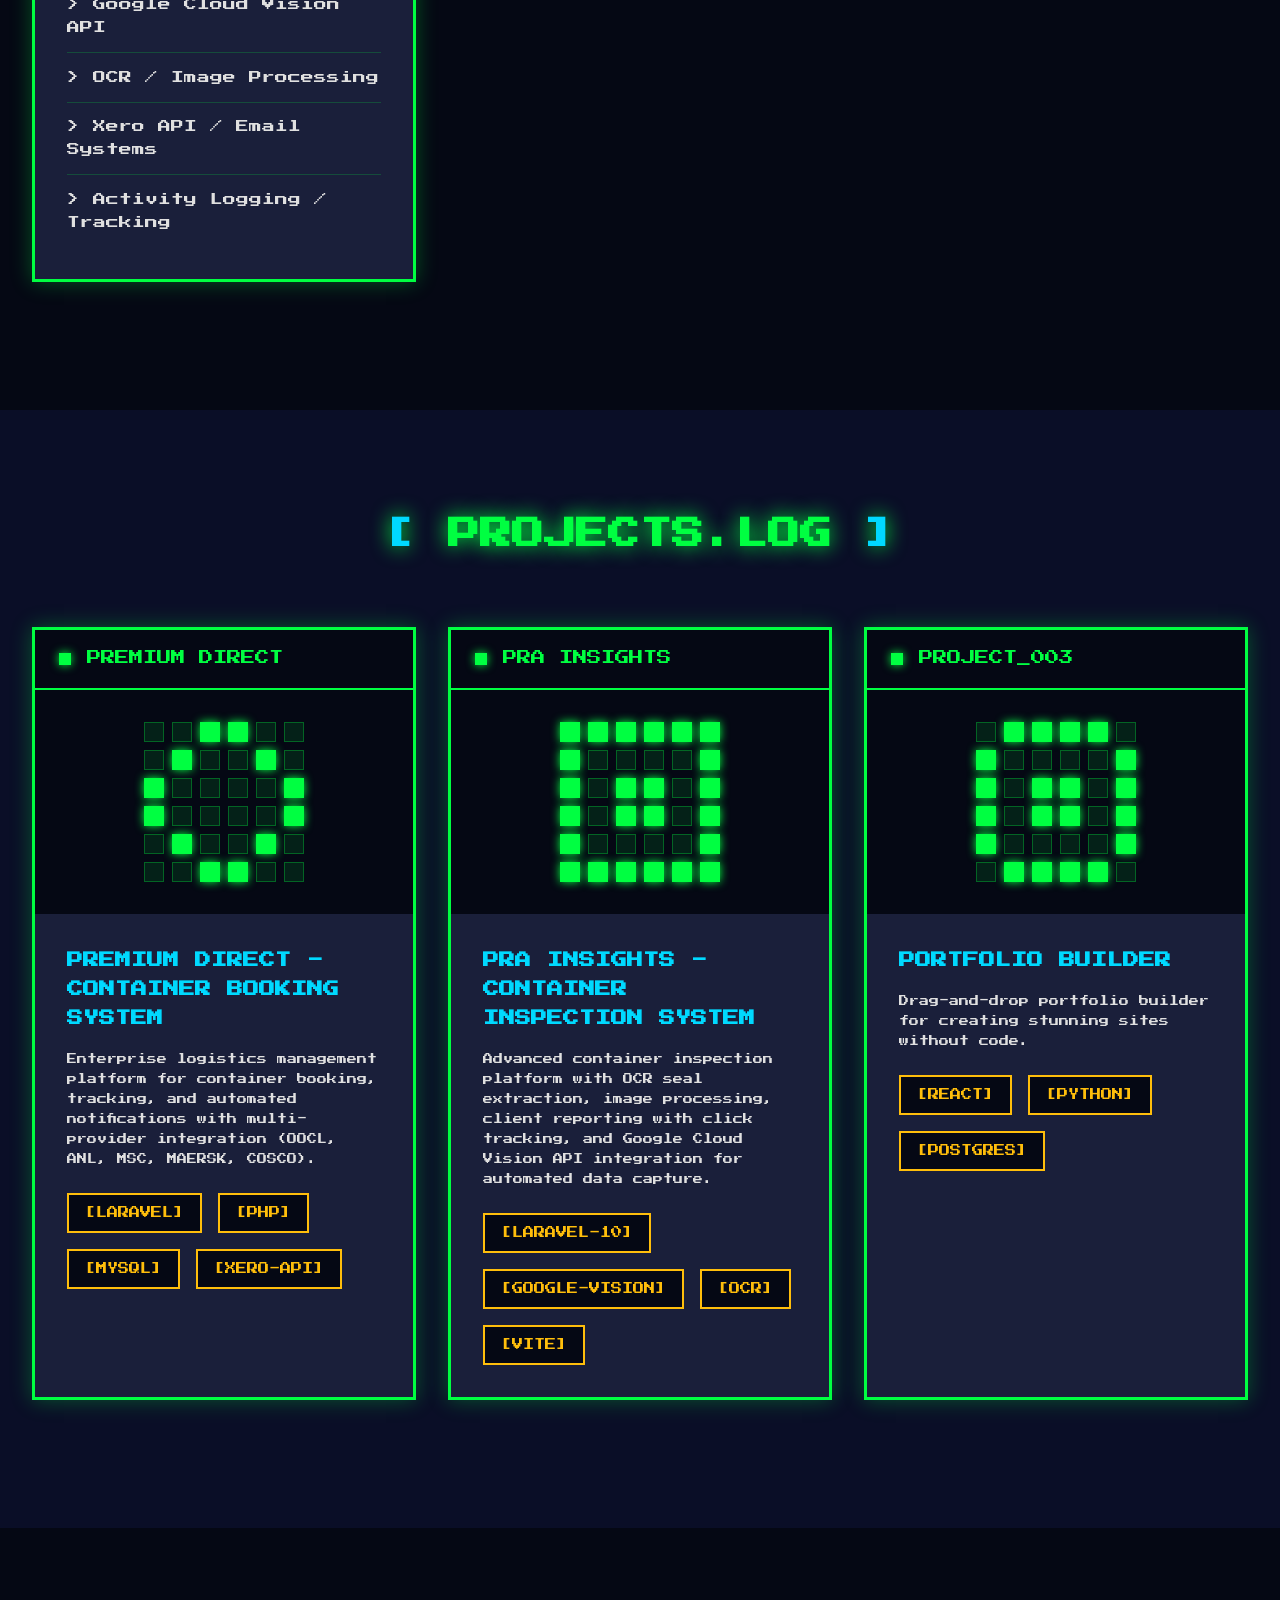
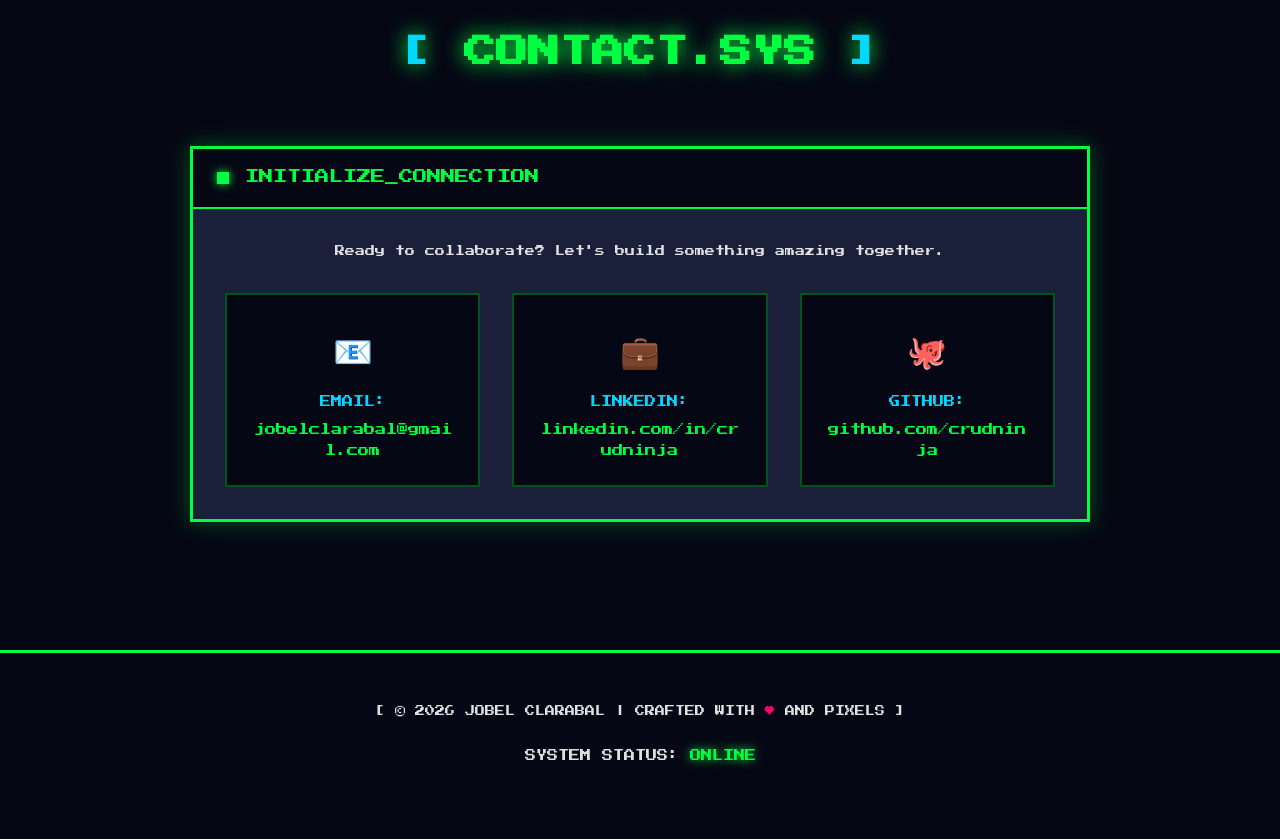
==== commit c6e40564: "Add WordPress to About stats" ====
--- a/index.html
+++ b/index.html
@@ -44,7 +44,7 @@
                     <p class="terminal-line"><span class="prompt">$</span> echo $SPECIALIZATION</p>
                     <p class="terminal-output typing-effect delay-2">Enterprise logistics systems | OCR & AI integration | Container management platforms</p>
                     <p class="terminal-line"><span class="prompt">$</span> cat tech_stack.txt</p>
-                    <p class="terminal-output typing-effect delay-3">PHP/Laravel | MySQL | Google Cloud Vision | Xero API | Bootstrap | DataTables</p>
+                    <p class="terminal-output typing-effect delay-3">PHP/Laravel | WordPress | MySQL | Google Cloud Vision | Xero API | Bootstrap | DataTables</p>
                     <p class="terminal-line"><span class="prompt">$</span> ls resume/</p>
                     <p class="terminal-output typing-effect delay-4">
                         <a href="resume.pdf" download class="resume-link">📄 Jobel_Clarabal_Resume.pdf</a>
@@ -72,6 +72,7 @@
                     </div>
                     <div class="card-body">
                         <p class="pixel-text">> Full-stack developer specializing in enterprise logistics and container management systems. I build robust Laravel applications that integrate with external APIs, process complex data workflows, and automate business operations.</p>
+                        <p class="pixel-text">> Also experienced in WordPress development (theme customization, plugin integration, and WooCommerce) for content-driven and e-commerce sites.</p>
                         <p class="pixel-text">> My expertise includes developing the Premium Direct container booking platform with multi-provider integration (OOCL, ANL, MSC, MAERSK, COSCO) and PRA Insights inspection system featuring Google Cloud Vision API for OCR seal extraction and automated data capture.</p>
                         <p class="pixel-text">> I excel at creating scalable solutions with real-time notifications, activity logging, PDF/Excel generation, and seamless third-party API integrations like Xero for accounting automation.</p>
                         <div class="stats-grid">
@@ -81,6 +82,13 @@
                                     <div class="progress-fill" style="width: 95%"></div>
                                 </div>
                                 <span class="stat-value">EXPERT</span>
+                            </div>
+                            <div class="stat-item">
+                                <span class="stat-label">WORDPRESS:</span>
+                                <div class="progress-bar">
+                                    <div class="progress-fill" style="width: 85%"></div>
+                                </div>
+                                <span class="stat-value">ADVANCED</span>
                             </div>
                             <div class="stat-item">
                                 <span class="stat-label">API INTEGRATION:</span>
@@ -139,6 +147,7 @@
                     <div class="card-body">
                         <ul class="skill-list">
                             <li>> PHP / Laravel 8-10</li>
+                            <li>> WordPress (Themes/Plugins)</li>
                             <li>> RESTful APIs</li>
                             <li>> Eloquent ORM</li>
                             <li>> Laravel Sanctum / UI</li>
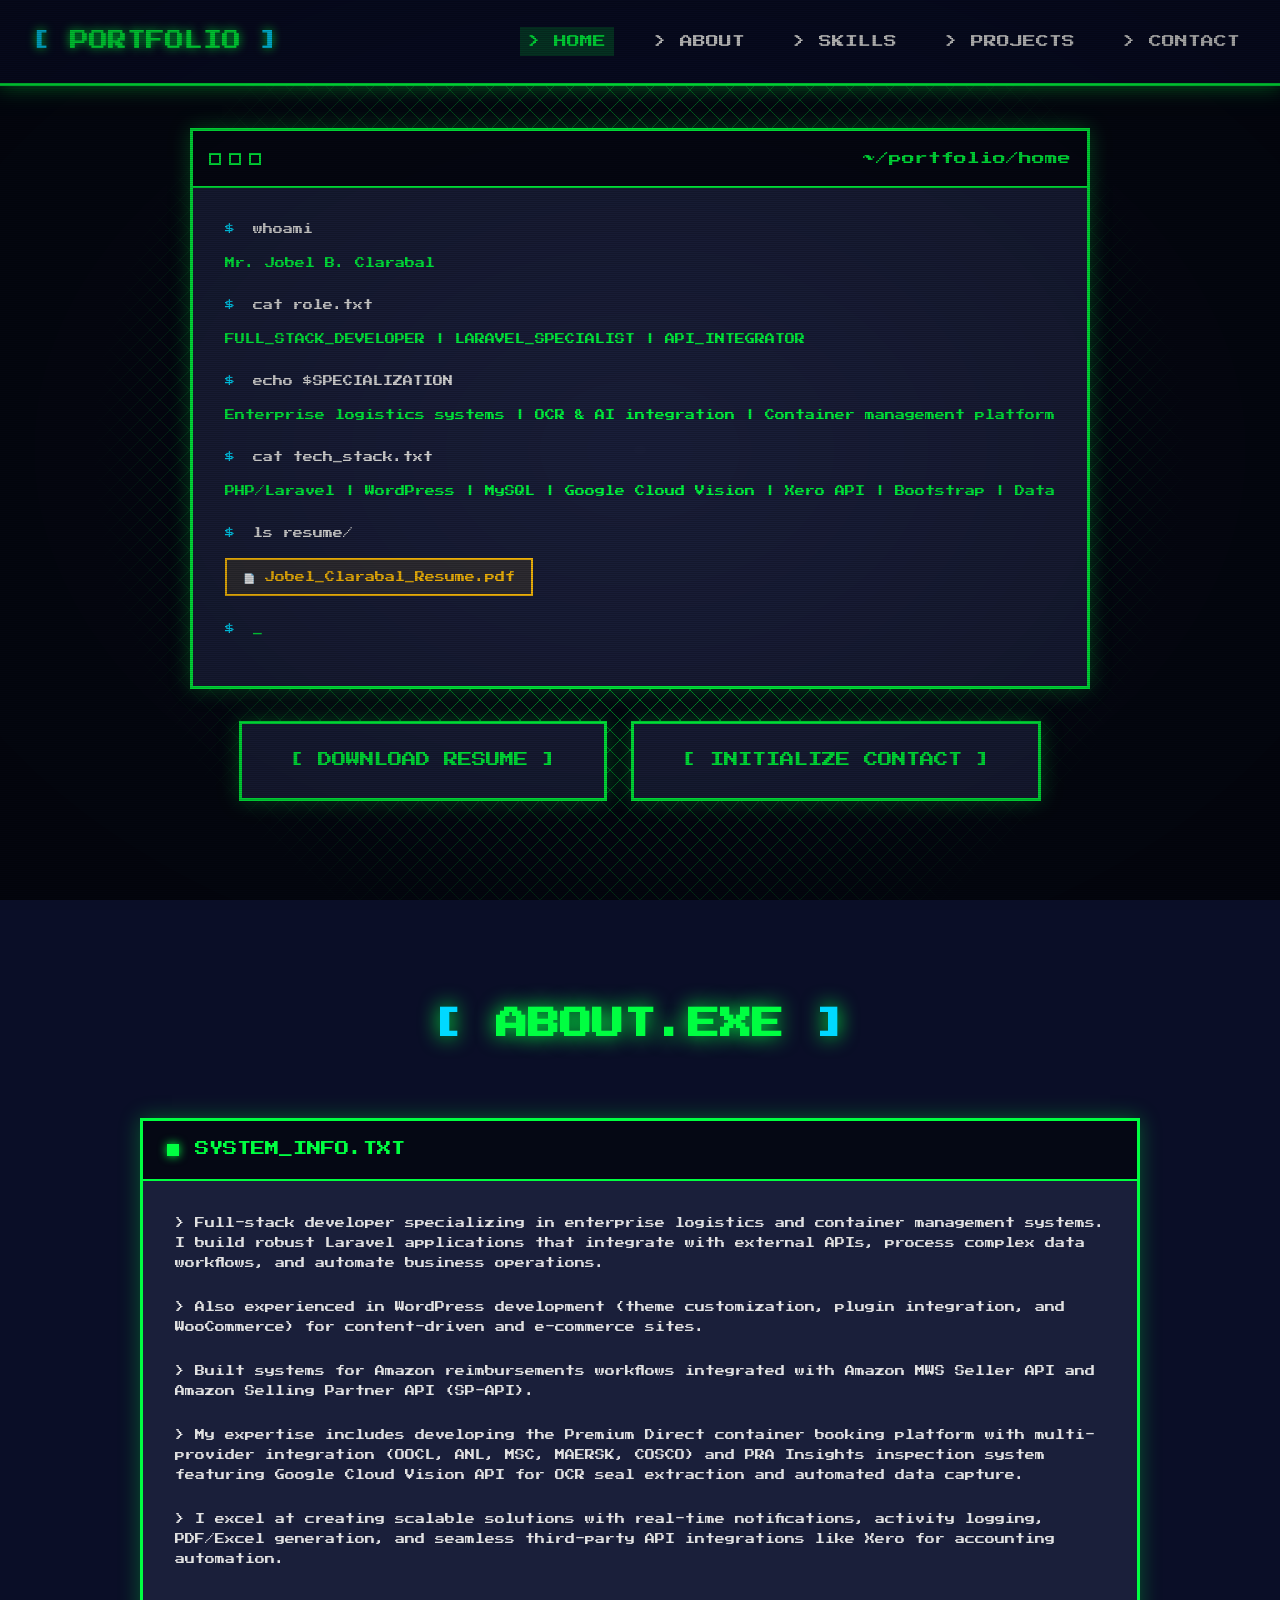
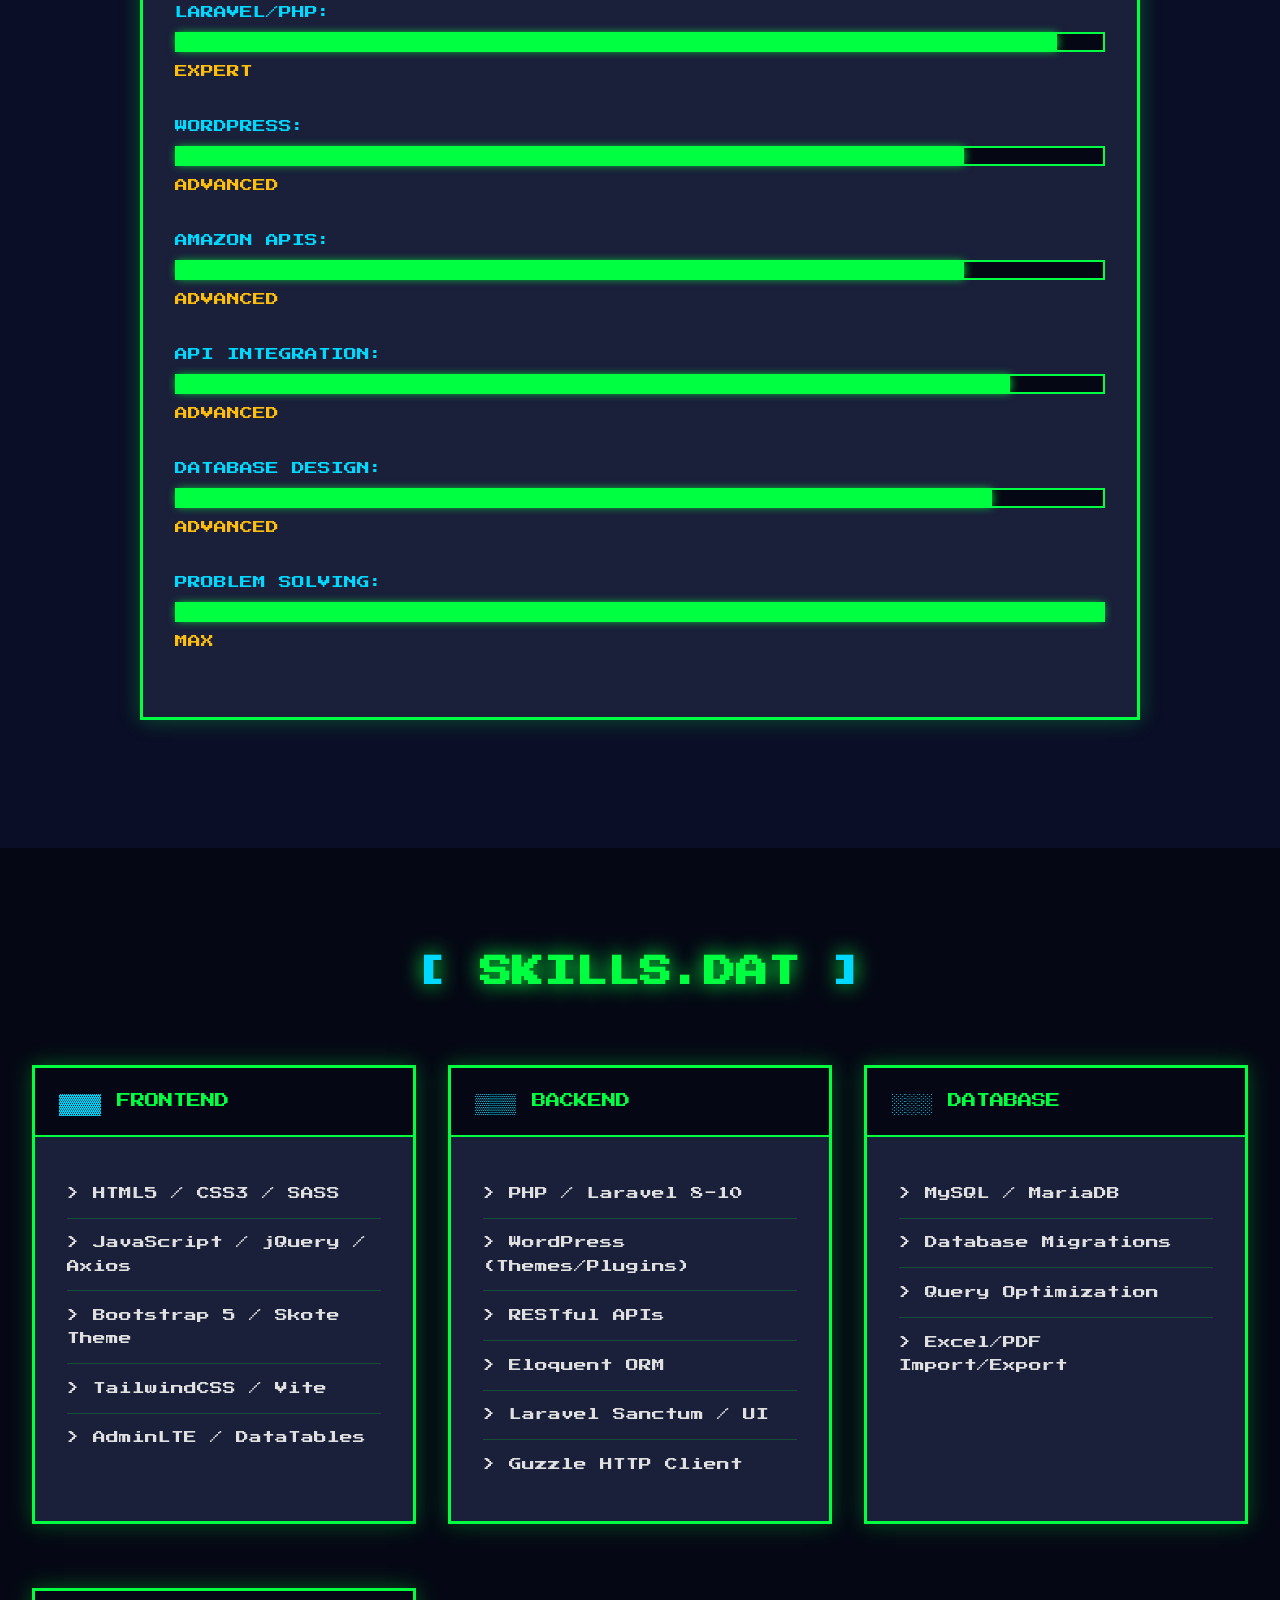
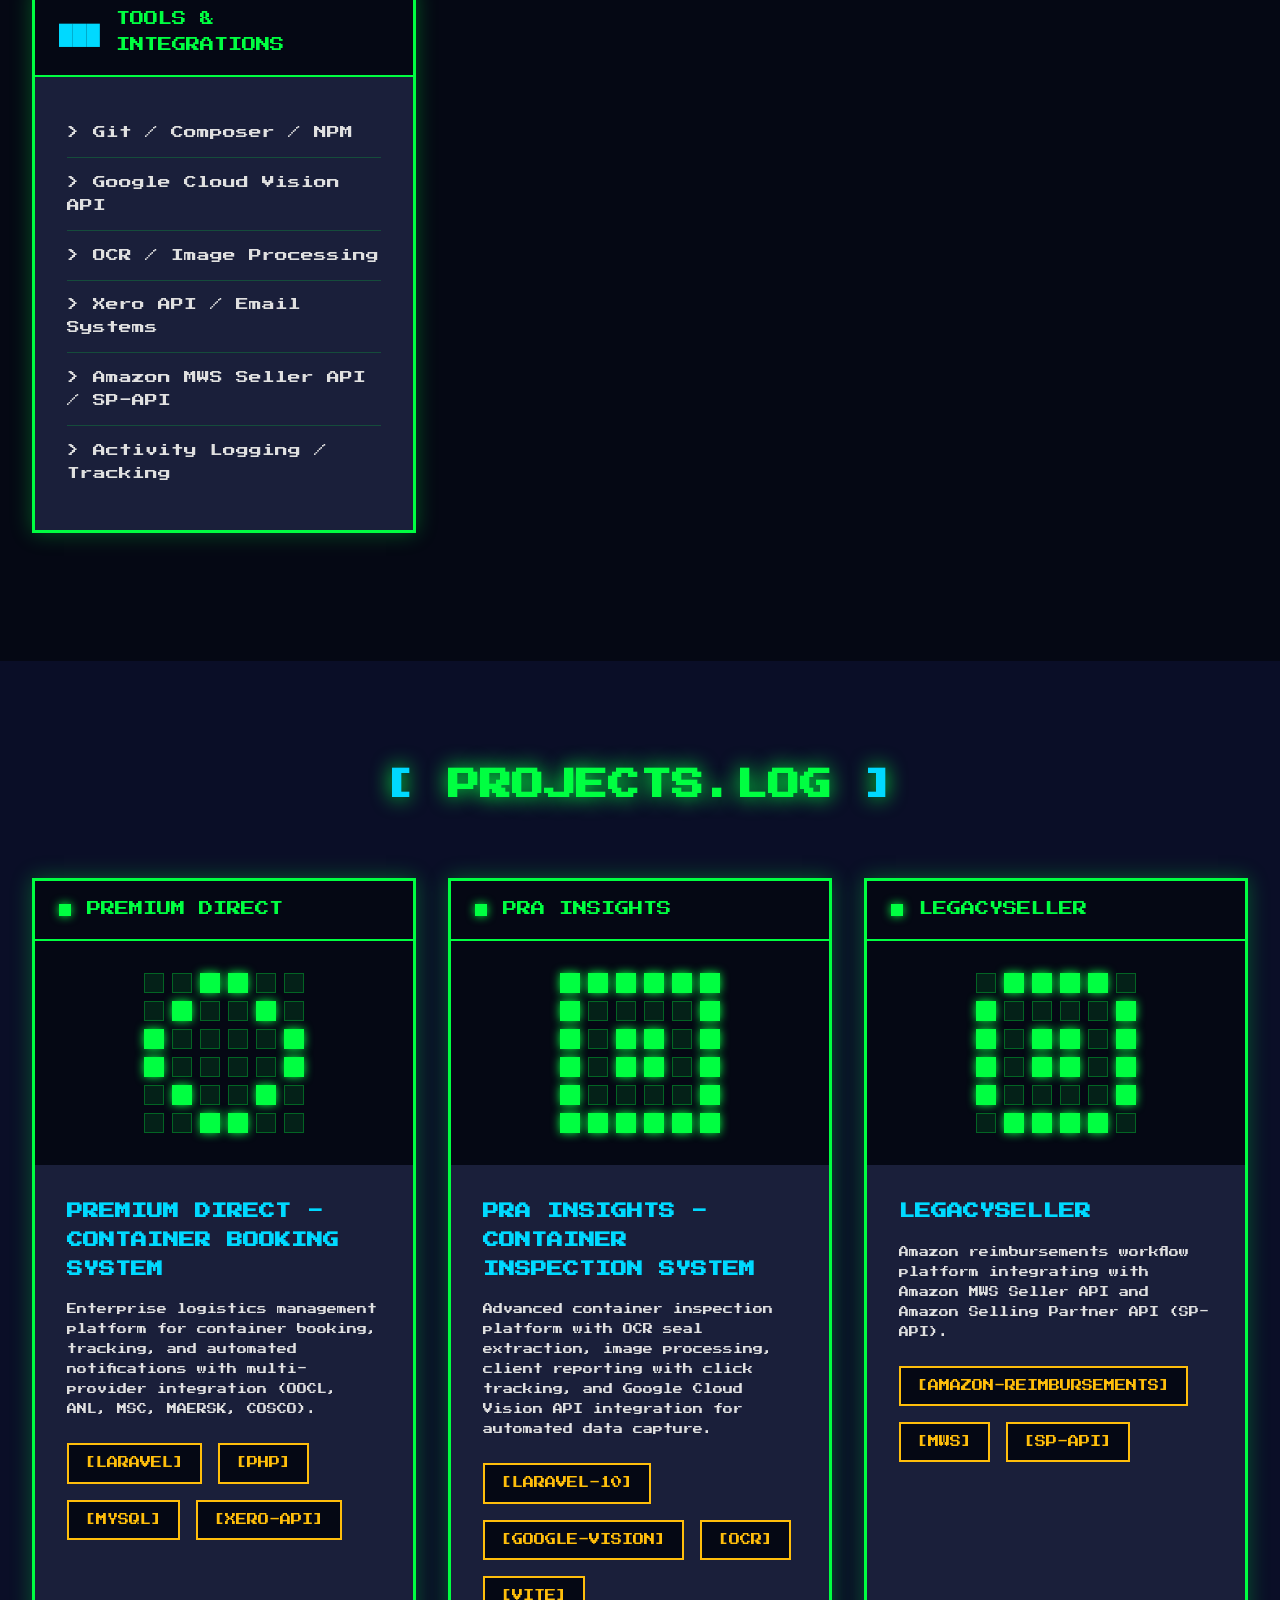
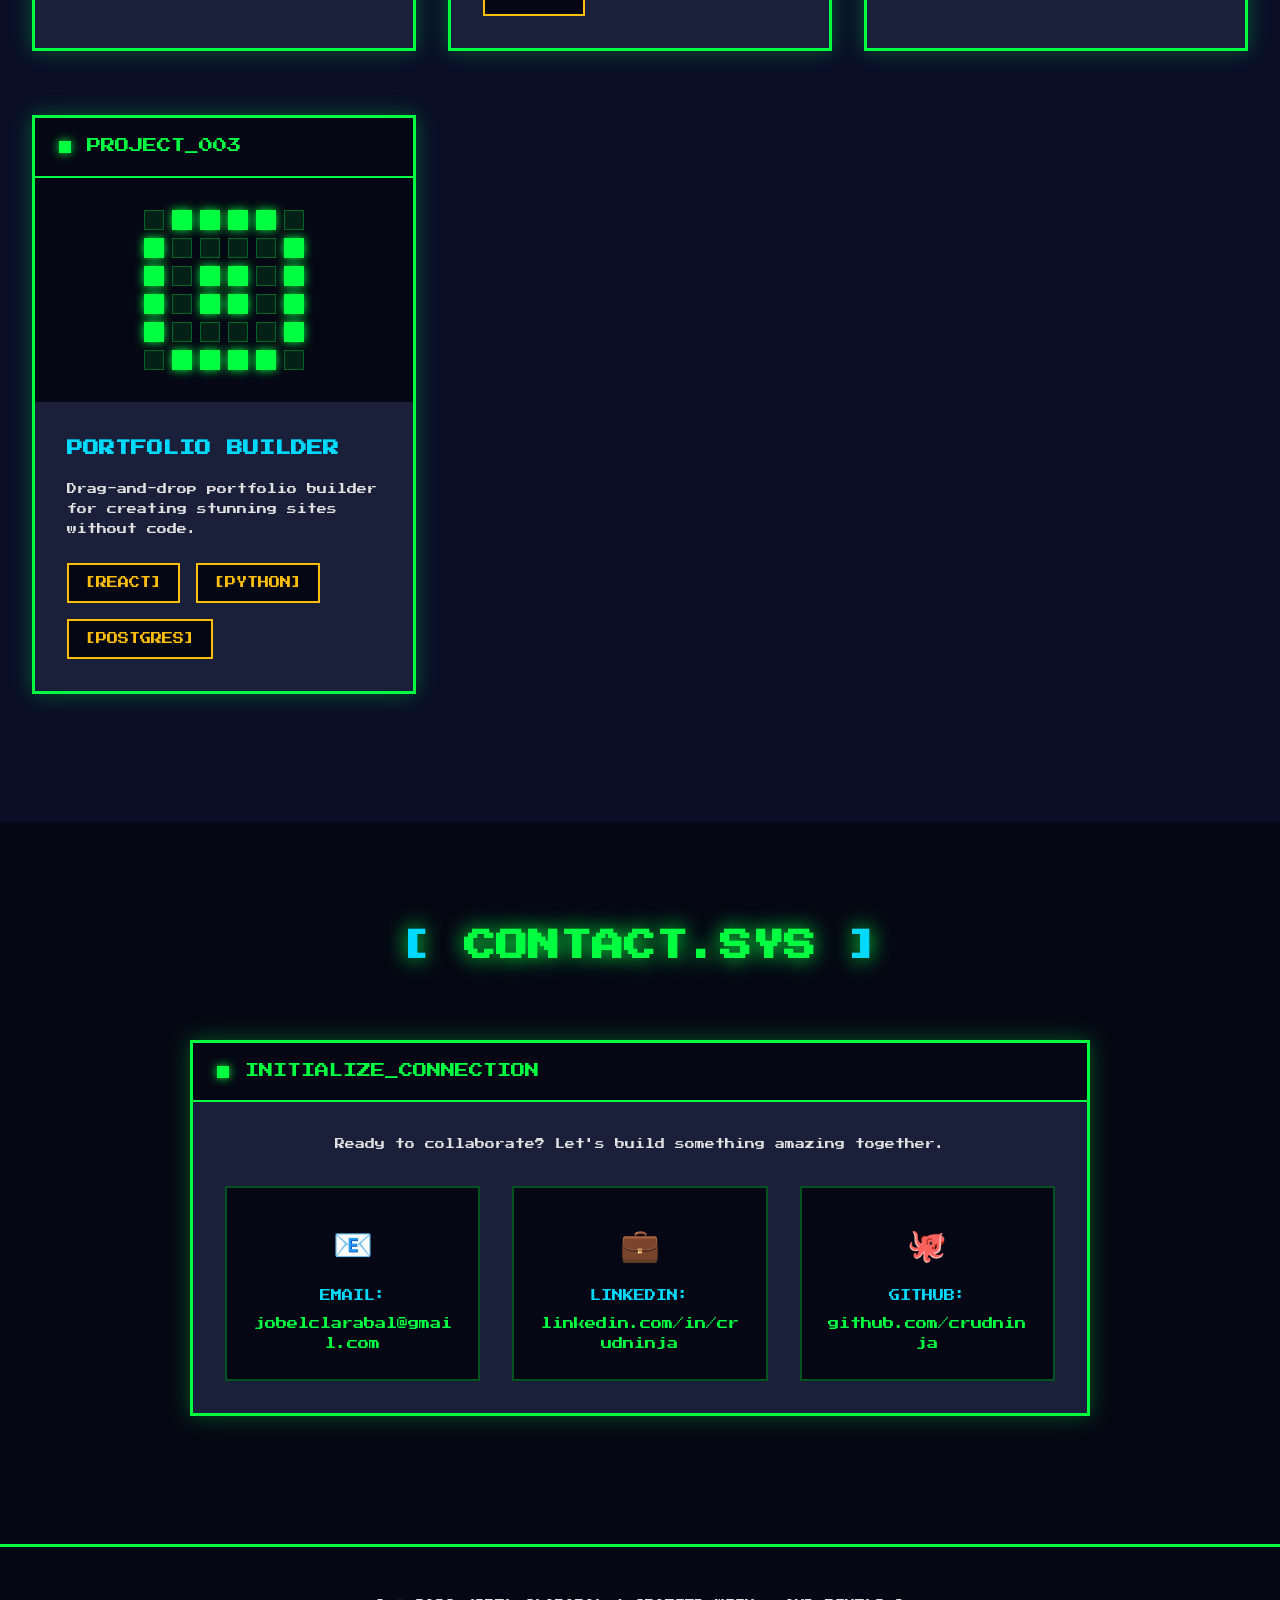
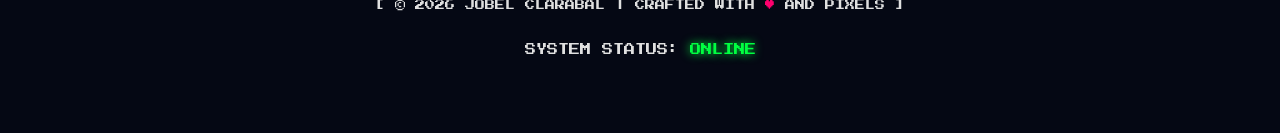
==== commit 626c24ef: "Add Tawk.to chat widget" ====
--- a/index.html
+++ b/index.html
@@ -73,6 +73,7 @@
                     <div class="card-body">
                         <p class="pixel-text">> Full-stack developer specializing in enterprise logistics and container management systems. I build robust Laravel applications that integrate with external APIs, process complex data workflows, and automate business operations.</p>
                         <p class="pixel-text">> Also experienced in WordPress development (theme customization, plugin integration, and WooCommerce) for content-driven and e-commerce sites.</p>
+                        <p class="pixel-text">> Built systems for Amazon reimbursements workflows integrated with Amazon MWS Seller API and Amazon Selling Partner API (SP-API).</p>
                         <p class="pixel-text">> My expertise includes developing the Premium Direct container booking platform with multi-provider integration (OOCL, ANL, MSC, MAERSK, COSCO) and PRA Insights inspection system featuring Google Cloud Vision API for OCR seal extraction and automated data capture.</p>
                         <p class="pixel-text">> I excel at creating scalable solutions with real-time notifications, activity logging, PDF/Excel generation, and seamless third-party API integrations like Xero for accounting automation.</p>
                         <div class="stats-grid">
@@ -85,6 +86,13 @@
                             </div>
                             <div class="stat-item">
                                 <span class="stat-label">WORDPRESS:</span>
+                                <div class="progress-bar">
+                                    <div class="progress-fill" style="width: 85%"></div>
+                                </div>
+                                <span class="stat-value">ADVANCED</span>
+                            </div>
+                            <div class="stat-item">
+                                <span class="stat-label">AMAZON APIS:</span>
                                 <div class="progress-bar">
                                     <div class="progress-fill" style="width: 85%"></div>
                                 </div>
@@ -180,6 +188,7 @@
                             <li>> Google Cloud Vision API</li>
                             <li>> OCR / Image Processing</li>
                             <li>> Xero API / Email Systems</li>
+                            <li>> Amazon MWS Seller API / SP-API</li>
                             <li>> Activity Logging / Tracking</li>
                         </ul>
                     </div>
@@ -279,6 +288,46 @@
                 <div class="pixel-card project-card">
                     <div class="card-header">
                         <span class="status-indicator blink"></span>
+                        <span class="card-title">LEGACYSELLER</span>
+                    </div>
+                    <div class="project-screen">
+                        <div class="pixel-art-placeholder">
+                            <div class="pixel-grid">
+                                <div class="pixel-row">
+                                    <span class="pixel"></span><span class="pixel active"></span><span class="pixel active"></span><span class="pixel active"></span><span class="pixel active"></span><span class="pixel"></span>
+                                </div>
+                                <div class="pixel-row">
+                                    <span class="pixel active"></span><span class="pixel"></span><span class="pixel"></span><span class="pixel"></span><span class="pixel"></span><span class="pixel active"></span>
+                                </div>
+                                <div class="pixel-row">
+                                    <span class="pixel active"></span><span class="pixel"></span><span class="pixel active"></span><span class="pixel active"></span><span class="pixel"></span><span class="pixel active"></span>
+                                </div>
+                                <div class="pixel-row">
+                                    <span class="pixel active"></span><span class="pixel"></span><span class="pixel active"></span><span class="pixel active"></span><span class="pixel"></span><span class="pixel active"></span>
+                                </div>
+                                <div class="pixel-row">
+                                    <span class="pixel active"></span><span class="pixel"></span><span class="pixel"></span><span class="pixel"></span><span class="pixel"></span><span class="pixel active"></span>
+                                </div>
+                                <div class="pixel-row">
+                                    <span class="pixel"></span><span class="pixel active"></span><span class="pixel active"></span><span class="pixel active"></span><span class="pixel active"></span><span class="pixel"></span>
+                                </div>
+                            </div>
+                        </div>
+                    </div>
+                    <div class="card-body">
+                        <h3 class="project-title">LEGACYSELLER</h3>
+                        <p class="pixel-text">Amazon reimbursements workflow platform integrating with Amazon MWS Seller API and Amazon Selling Partner API (SP-API).</p>
+                        <div class="project-tags">
+                            <span class="pixel-tag">[AMAZON-REIMBURSEMENTS]</span>
+                            <span class="pixel-tag">[MWS]</span>
+                            <span class="pixel-tag">[SP-API]</span>
+                        </div>
+                    </div>
+                </div>
+
+                <div class="pixel-card project-card">
+                    <div class="card-header">
+                        <span class="status-indicator blink"></span>
                         <span class="card-title">PROJECT_003</span>
                     </div>
                     <div class="project-screen">
@@ -363,5 +412,17 @@
     </footer>
 
     <script src="script.js"></script>
+
+    <script type="text/javascript">
+    var Tawk_API=Tawk_API||{}, Tawk_LoadStart=new Date();
+    (function(){
+    var s1=document.createElement("script"),s0=document.getElementsByTagName("script")[0];
+    s1.async=true;
+    s1.src='https://embed.tawk.to/5e7c40d469e9320caabd2027/default';
+    s1.charset='UTF-8';
+    s1.setAttribute('crossorigin','*');
+    s0.parentNode.insertBefore(s1,s0);
+    })();
+    </script>
 </body>
 </html>
--- a/styles.css
+++ b/styles.css
@@ -141,9 +141,10 @@
 .hero {
     min-height: 100vh;
     display: flex;
-    align-items: center;
+    align-items: flex-start;
     justify-content: center;
     padding: 2rem;
+    padding-top: 8rem;
     background: 
         linear-gradient(45deg, transparent 48%, var(--primary-green) 49%, var(--primary-green) 51%, transparent 52%),
         linear-gradient(-45deg, transparent 48%, var(--primary-green) 49%, var(--primary-green) 51%, transparent 52%);
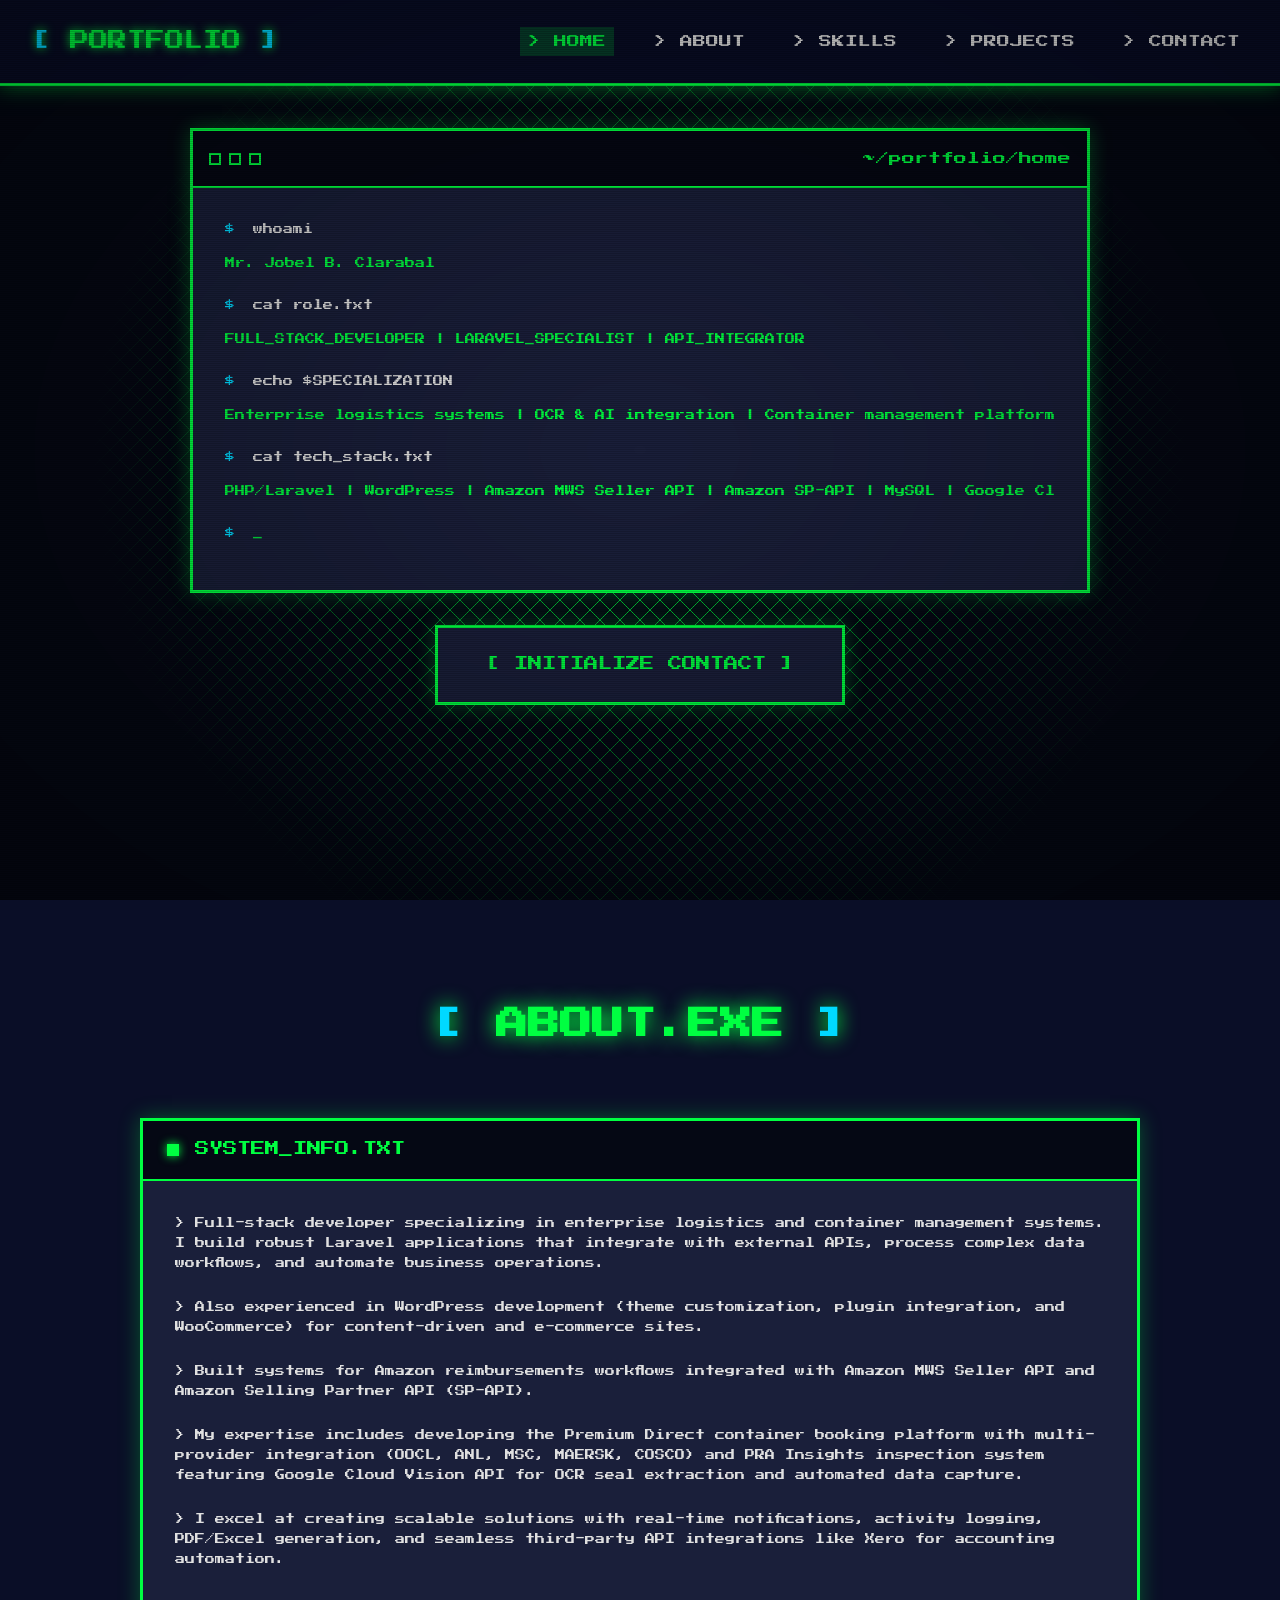
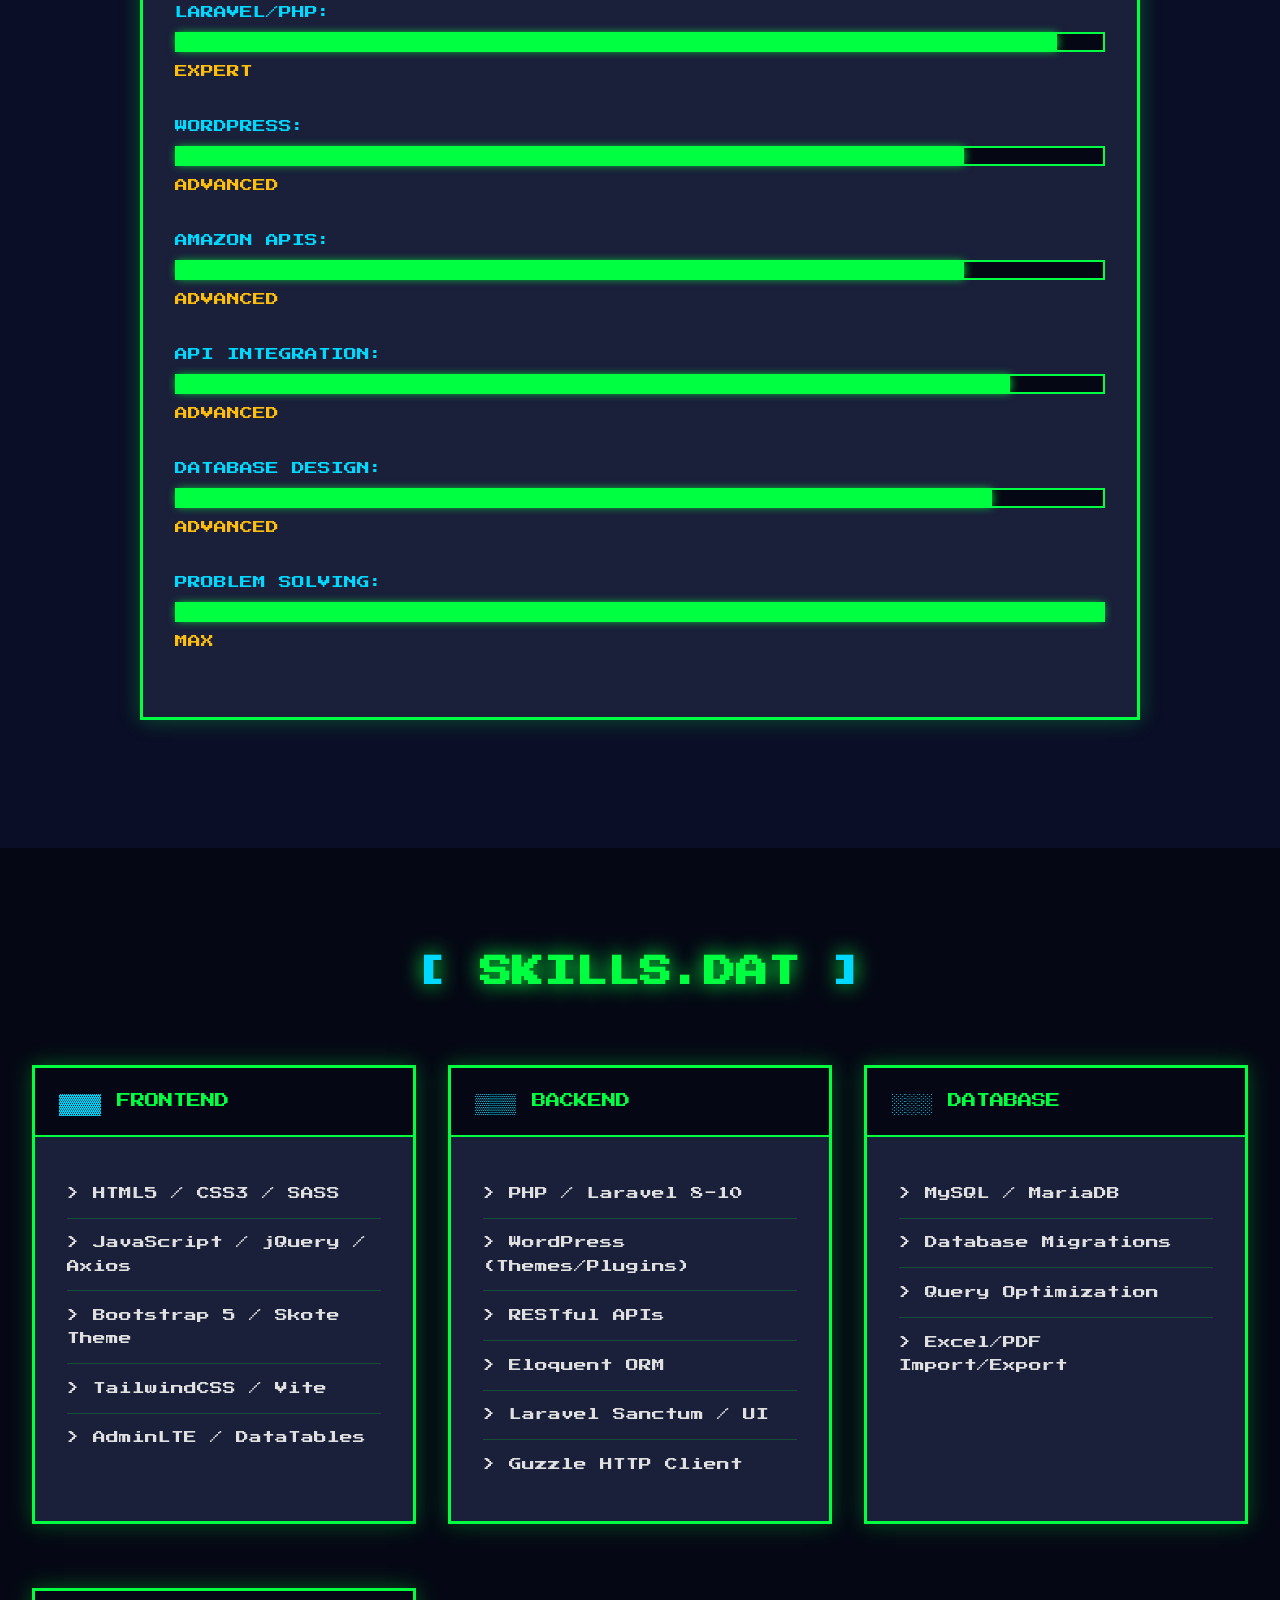
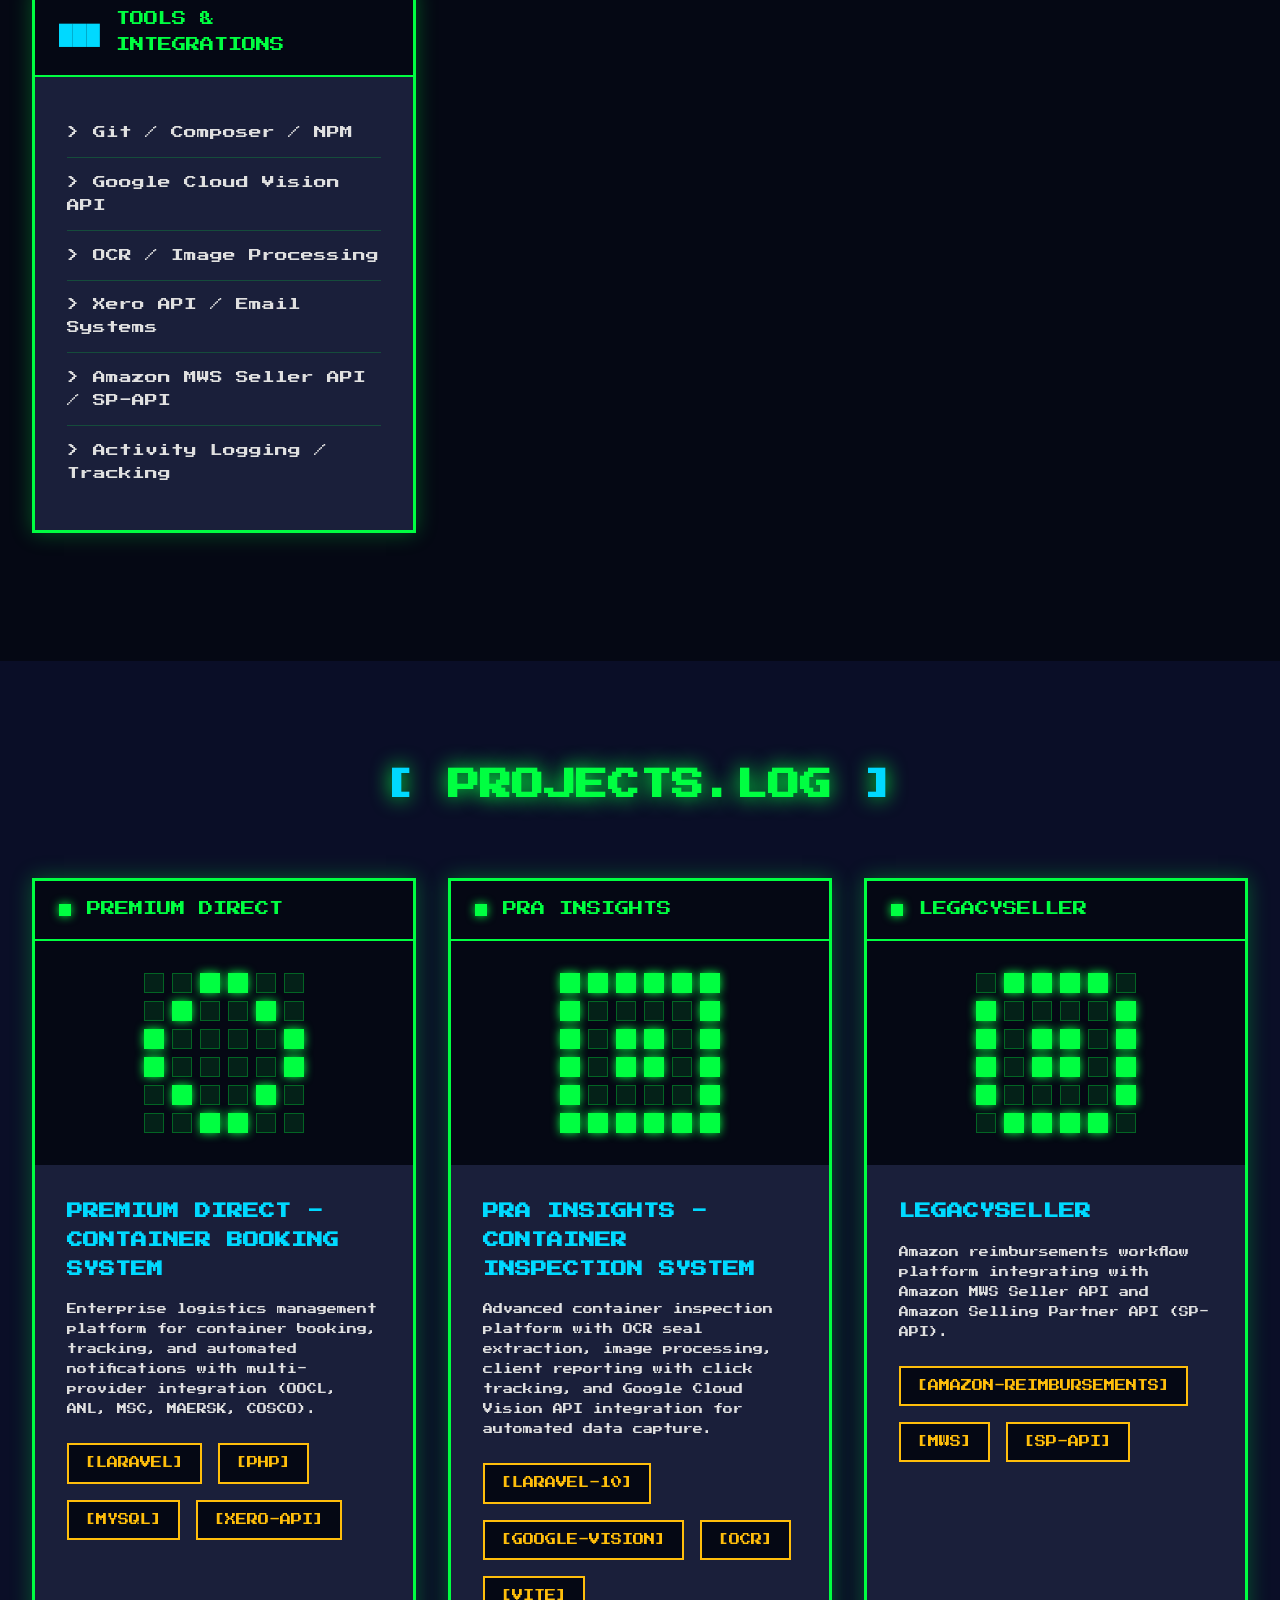
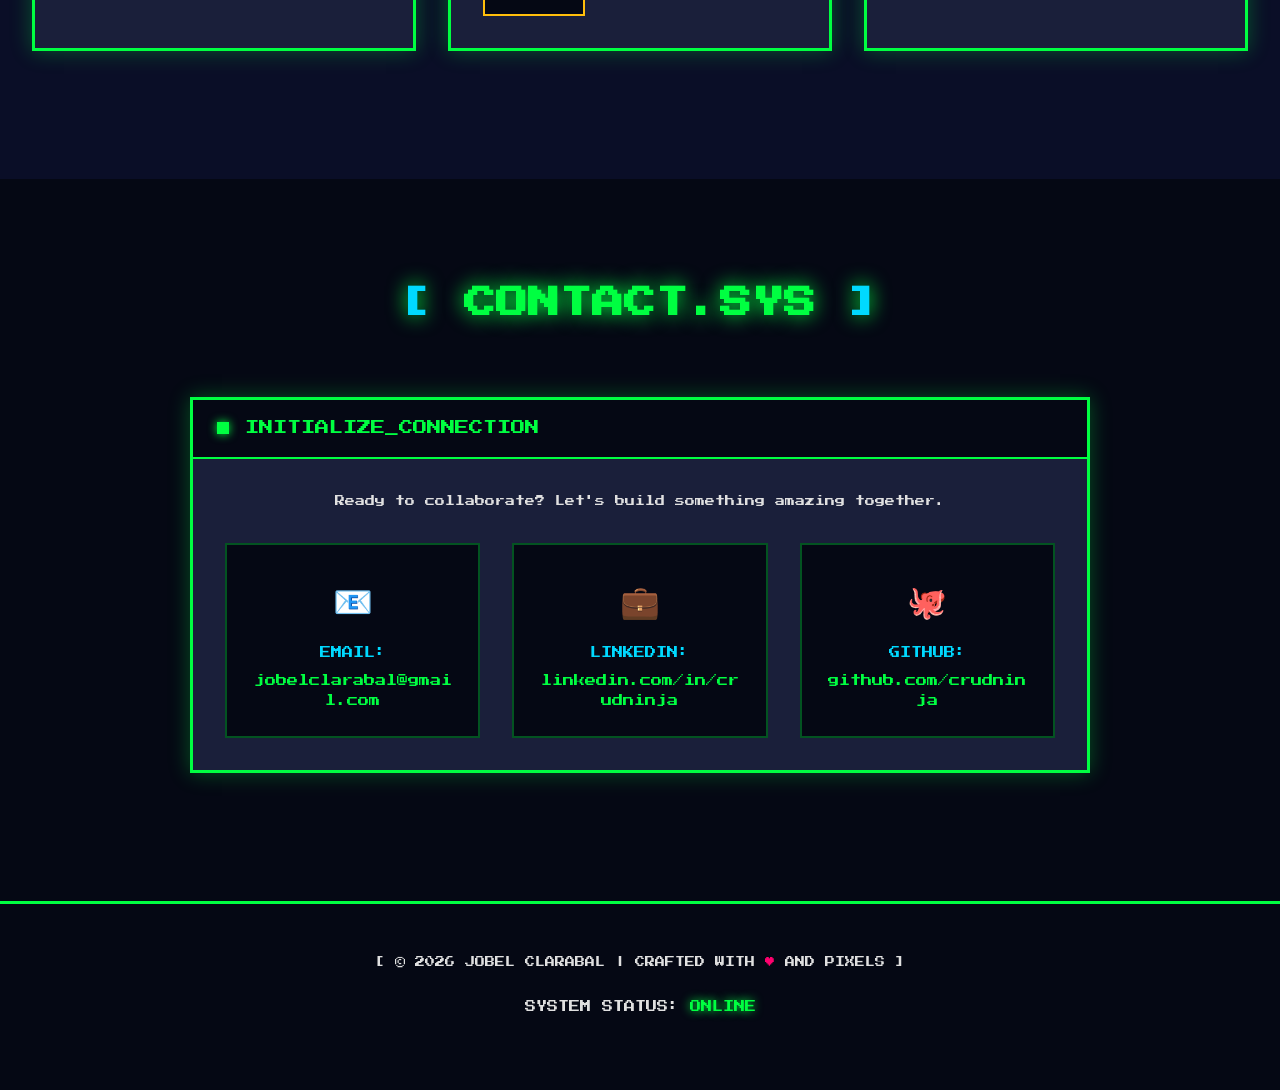
==== commit d78f511a: "Hide resume section; add Amazon MWS/SP-API to tech stack" ====
--- a/index.html
+++ b/index.html
@@ -44,16 +44,18 @@
                     <p class="terminal-line"><span class="prompt">$</span> echo $SPECIALIZATION</p>
                     <p class="terminal-output typing-effect delay-2">Enterprise logistics systems | OCR & AI integration | Container management platforms</p>
                     <p class="terminal-line"><span class="prompt">$</span> cat tech_stack.txt</p>
-                    <p class="terminal-output typing-effect delay-3">PHP/Laravel | WordPress | MySQL | Google Cloud Vision | Xero API | Bootstrap | DataTables</p>
+                    <p class="terminal-output typing-effect delay-3">PHP/Laravel | WordPress | Amazon MWS Seller API | Amazon SP-API | MySQL | Google Cloud Vision | Xero API | Bootstrap | DataTables</p>
+                    <!--
                     <p class="terminal-line"><span class="prompt">$</span> ls resume/</p>
                     <p class="terminal-output typing-effect delay-4">
                         <a href="resume.pdf" download class="resume-link">📄 Jobel_Clarabal_Resume.pdf</a>
                     </p>
+                    -->
                     <p class="terminal-line cursor-blink"><span class="prompt">$</span> <span class="cursor">_</span></p>
                 </div>
             </div>
             <div class="hero-buttons">
-                <a href="resume.pdf" download class="pixel-button">[ DOWNLOAD RESUME ]</a>
+                <!-- <a href="resume.pdf" download class="pixel-button">[ DOWNLOAD RESUME ]</a> -->
                 <a href="#contact" class="pixel-button">[ INITIALIZE CONTACT ]</a>
             </div>
         </div>
@@ -325,6 +327,7 @@
                     </div>
                 </div>
 
+                <!--
                 <div class="pixel-card project-card">
                     <div class="card-header">
                         <span class="status-indicator blink"></span>
@@ -364,6 +367,7 @@
                         </div>
                     </div>
                 </div>
+                -->
             </div>
         </div>
     </section>
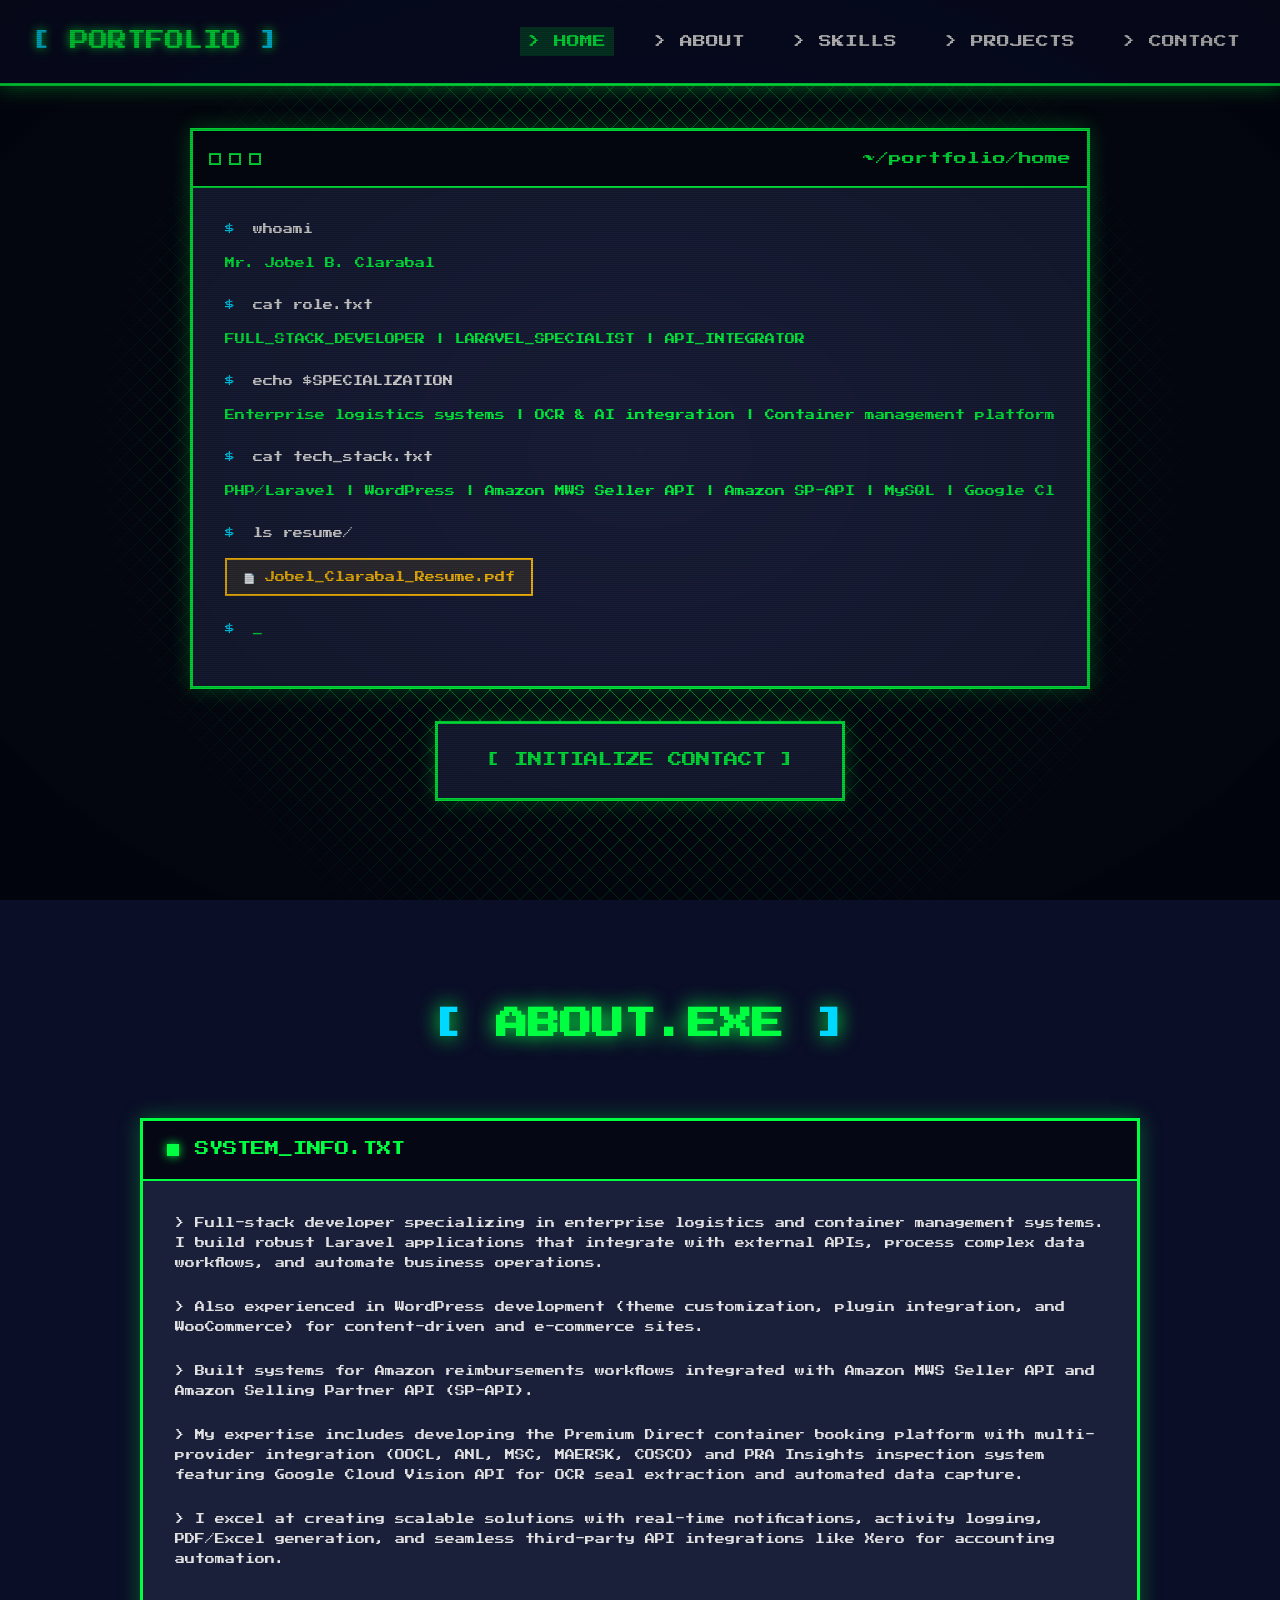
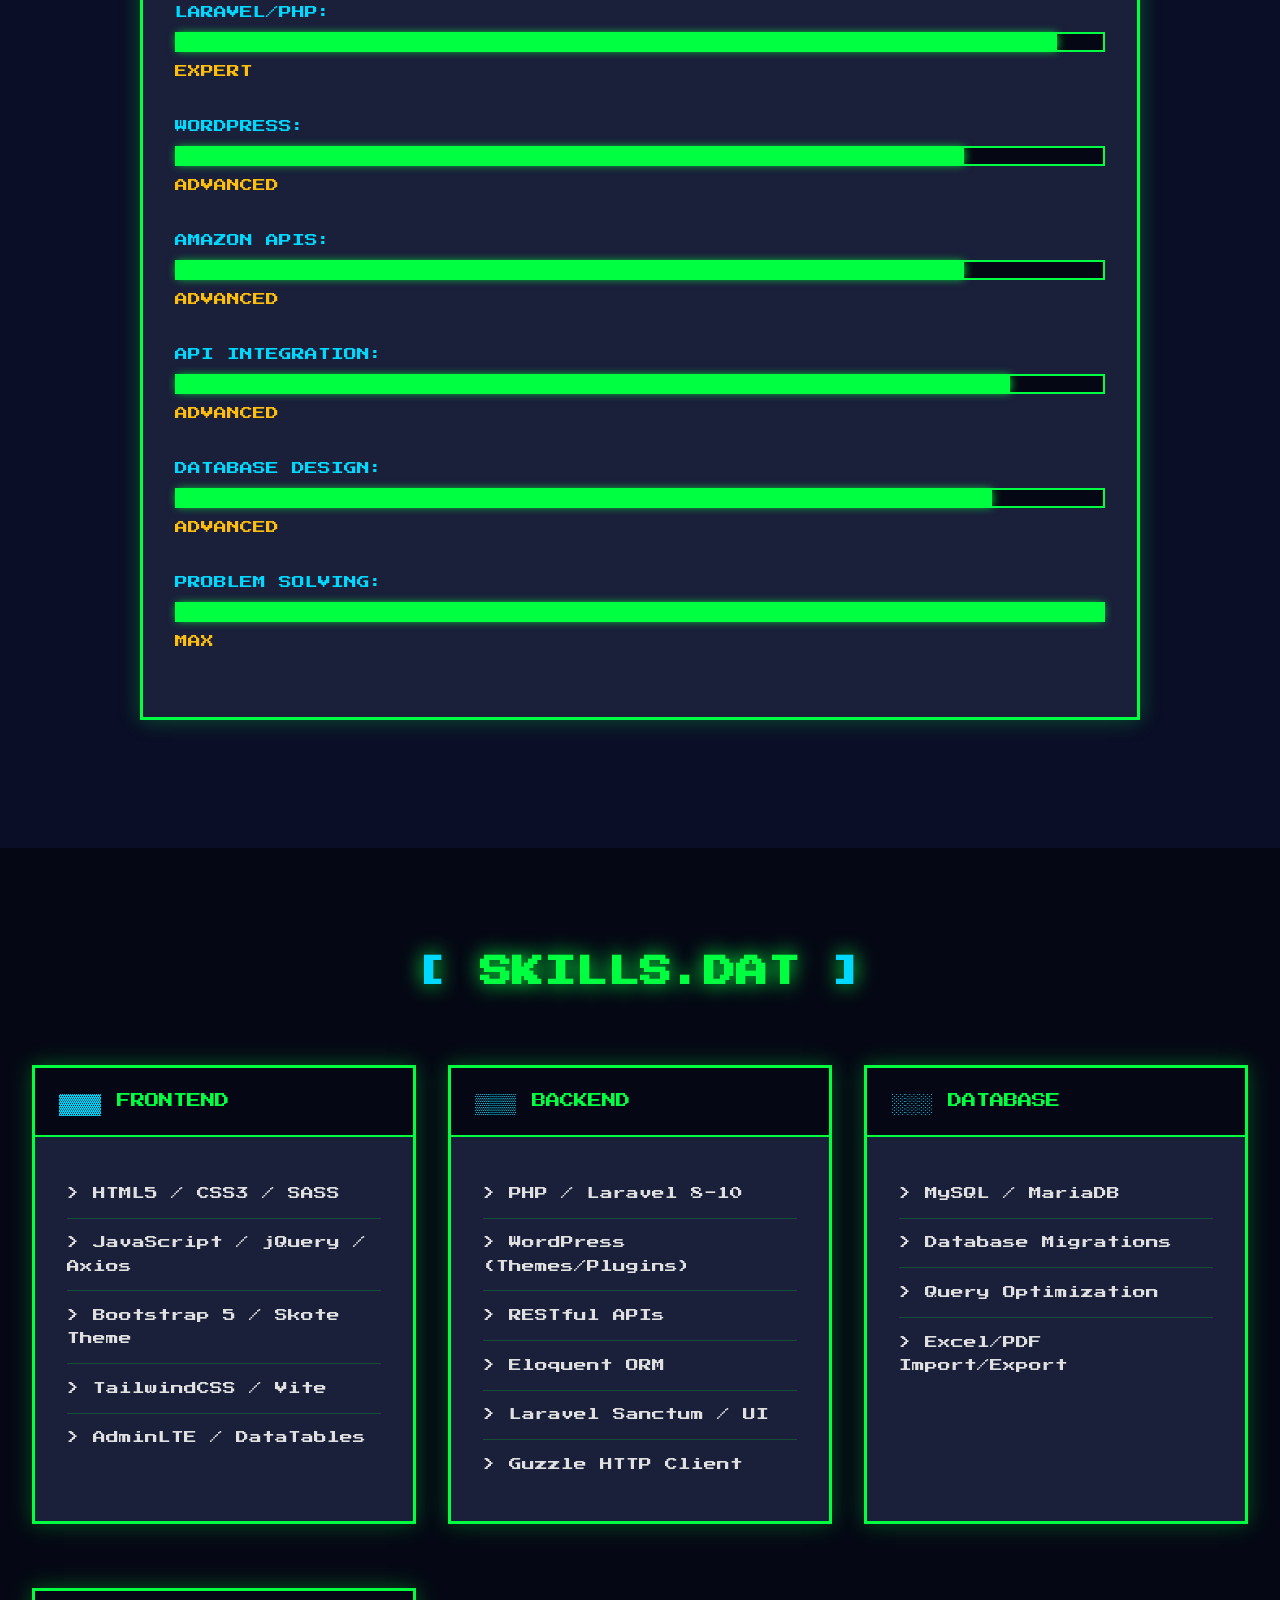
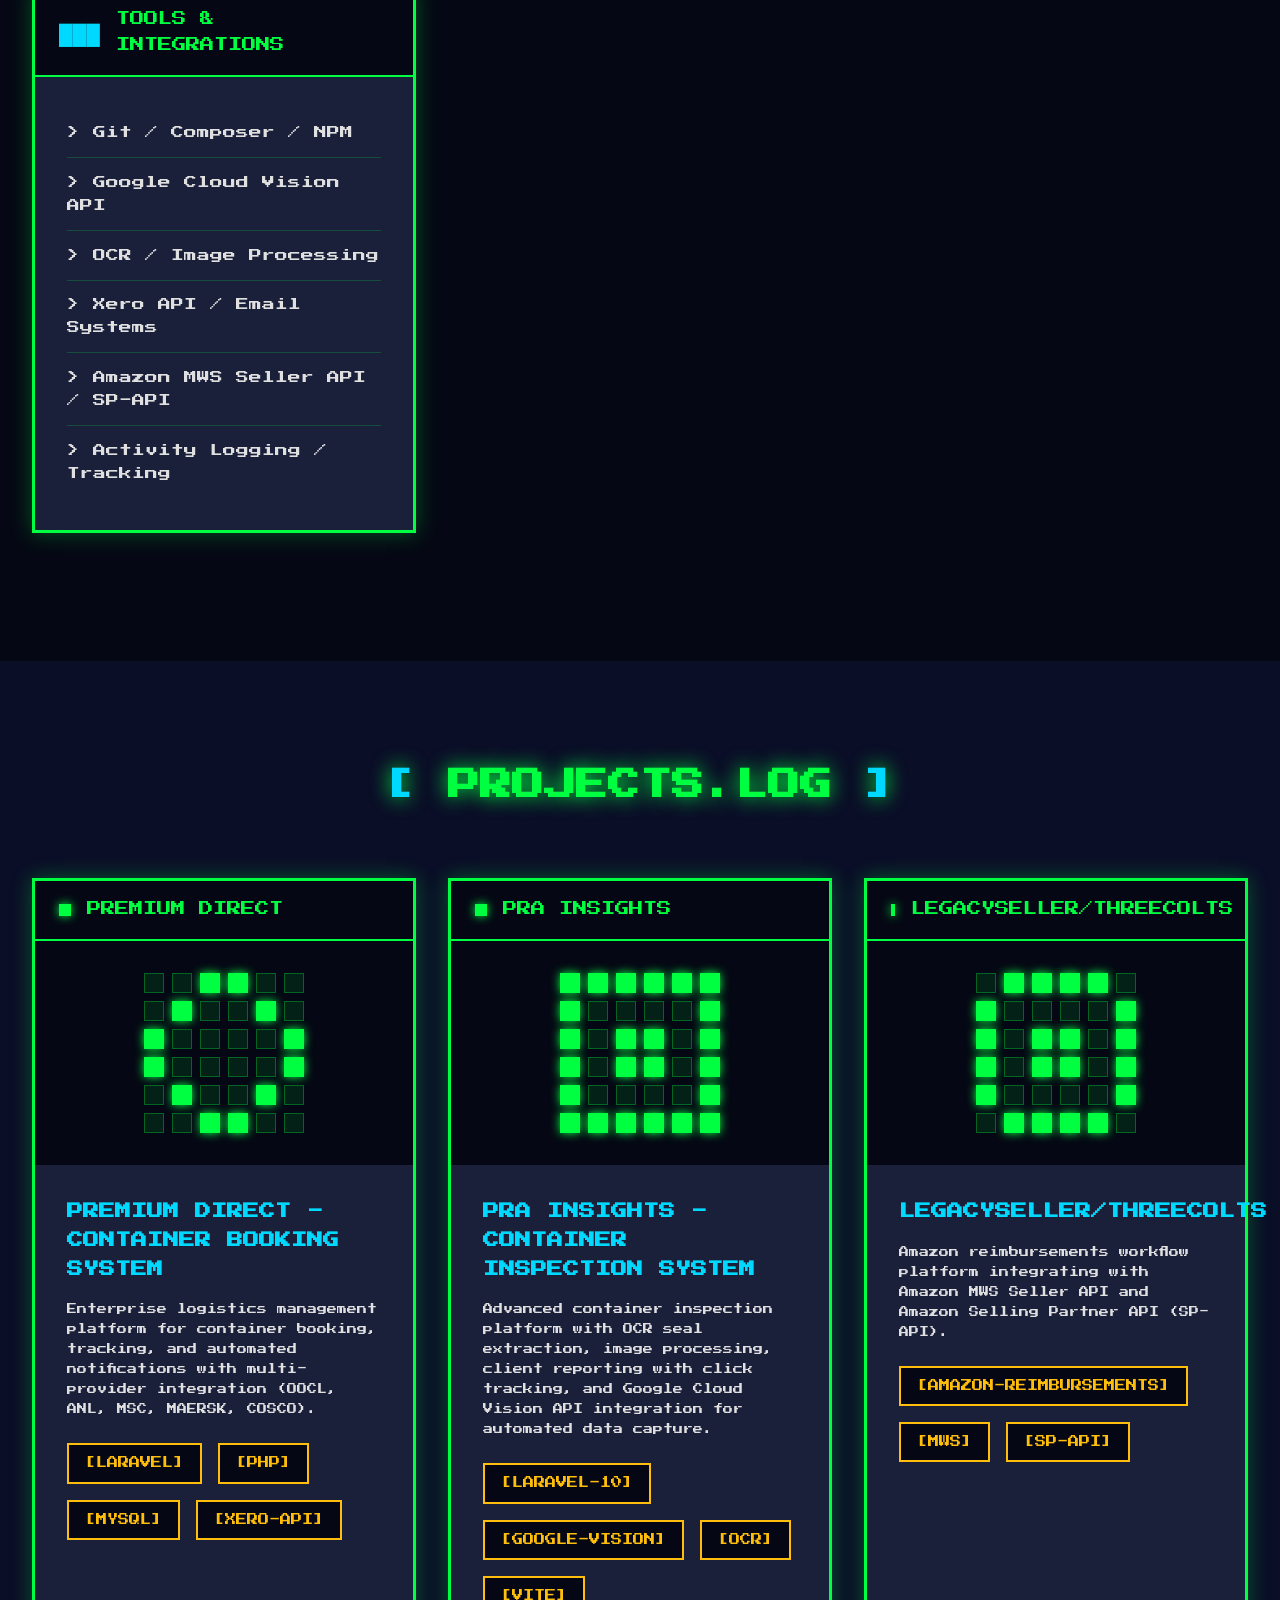
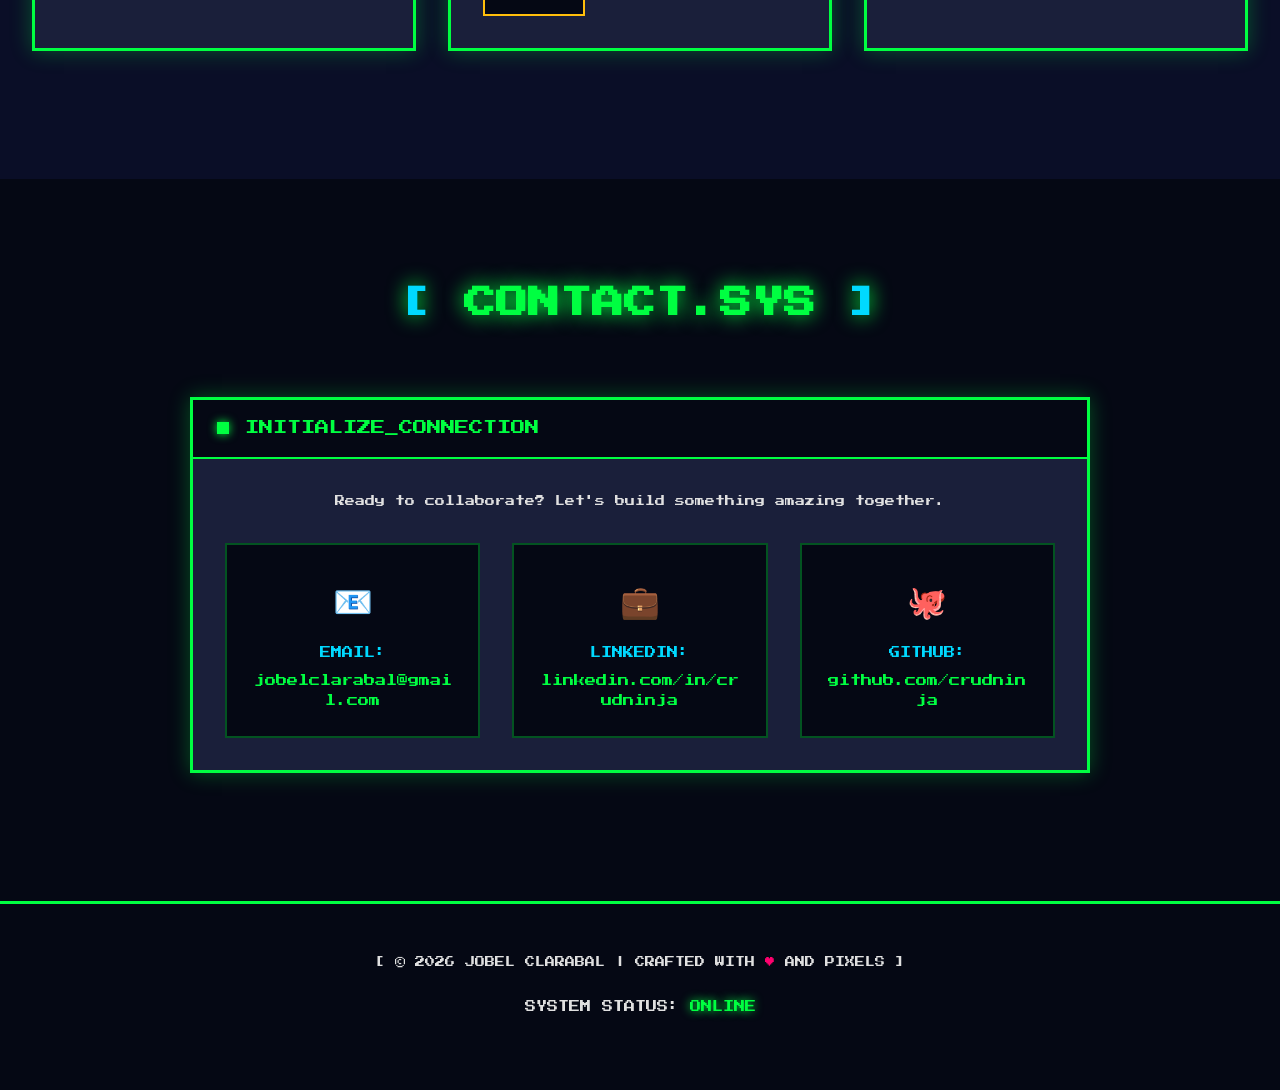
==== commit 8345f930: "Update resume" ====
--- a/index.html
+++ b/index.html
@@ -45,12 +45,12 @@
                     <p class="terminal-output typing-effect delay-2">Enterprise logistics systems | OCR & AI integration | Container management platforms</p>
                     <p class="terminal-line"><span class="prompt">$</span> cat tech_stack.txt</p>
                     <p class="terminal-output typing-effect delay-3">PHP/Laravel | WordPress | Amazon MWS Seller API | Amazon SP-API | MySQL | Google Cloud Vision | Xero API | Bootstrap | DataTables</p>
-                    <!--
+                    
                     <p class="terminal-line"><span class="prompt">$</span> ls resume/</p>
                     <p class="terminal-output typing-effect delay-4">
                         <a href="resume.pdf" download class="resume-link">📄 Jobel_Clarabal_Resume.pdf</a>
                     </p>
-                    -->
+                   
                     <p class="terminal-line cursor-blink"><span class="prompt">$</span> <span class="cursor">_</span></p>
                 </div>
             </div>
@@ -290,7 +290,7 @@
                 <div class="pixel-card project-card">
                     <div class="card-header">
                         <span class="status-indicator blink"></span>
-                        <span class="card-title">LEGACYSELLER</span>
+                        <span class="card-title">LEGACYSELLER/THREECOLTS</span>
                     </div>
                     <div class="project-screen">
                         <div class="pixel-art-placeholder">
@@ -317,7 +317,7 @@
                         </div>
                     </div>
                     <div class="card-body">
-                        <h3 class="project-title">LEGACYSELLER</h3>
+                        <h3 class="project-title">LEGACYSELLER/THREECOLTS</h3>
                         <p class="pixel-text">Amazon reimbursements workflow platform integrating with Amazon MWS Seller API and Amazon Selling Partner API (SP-API).</p>
                         <div class="project-tags">
                             <span class="pixel-tag">[AMAZON-REIMBURSEMENTS]</span>
